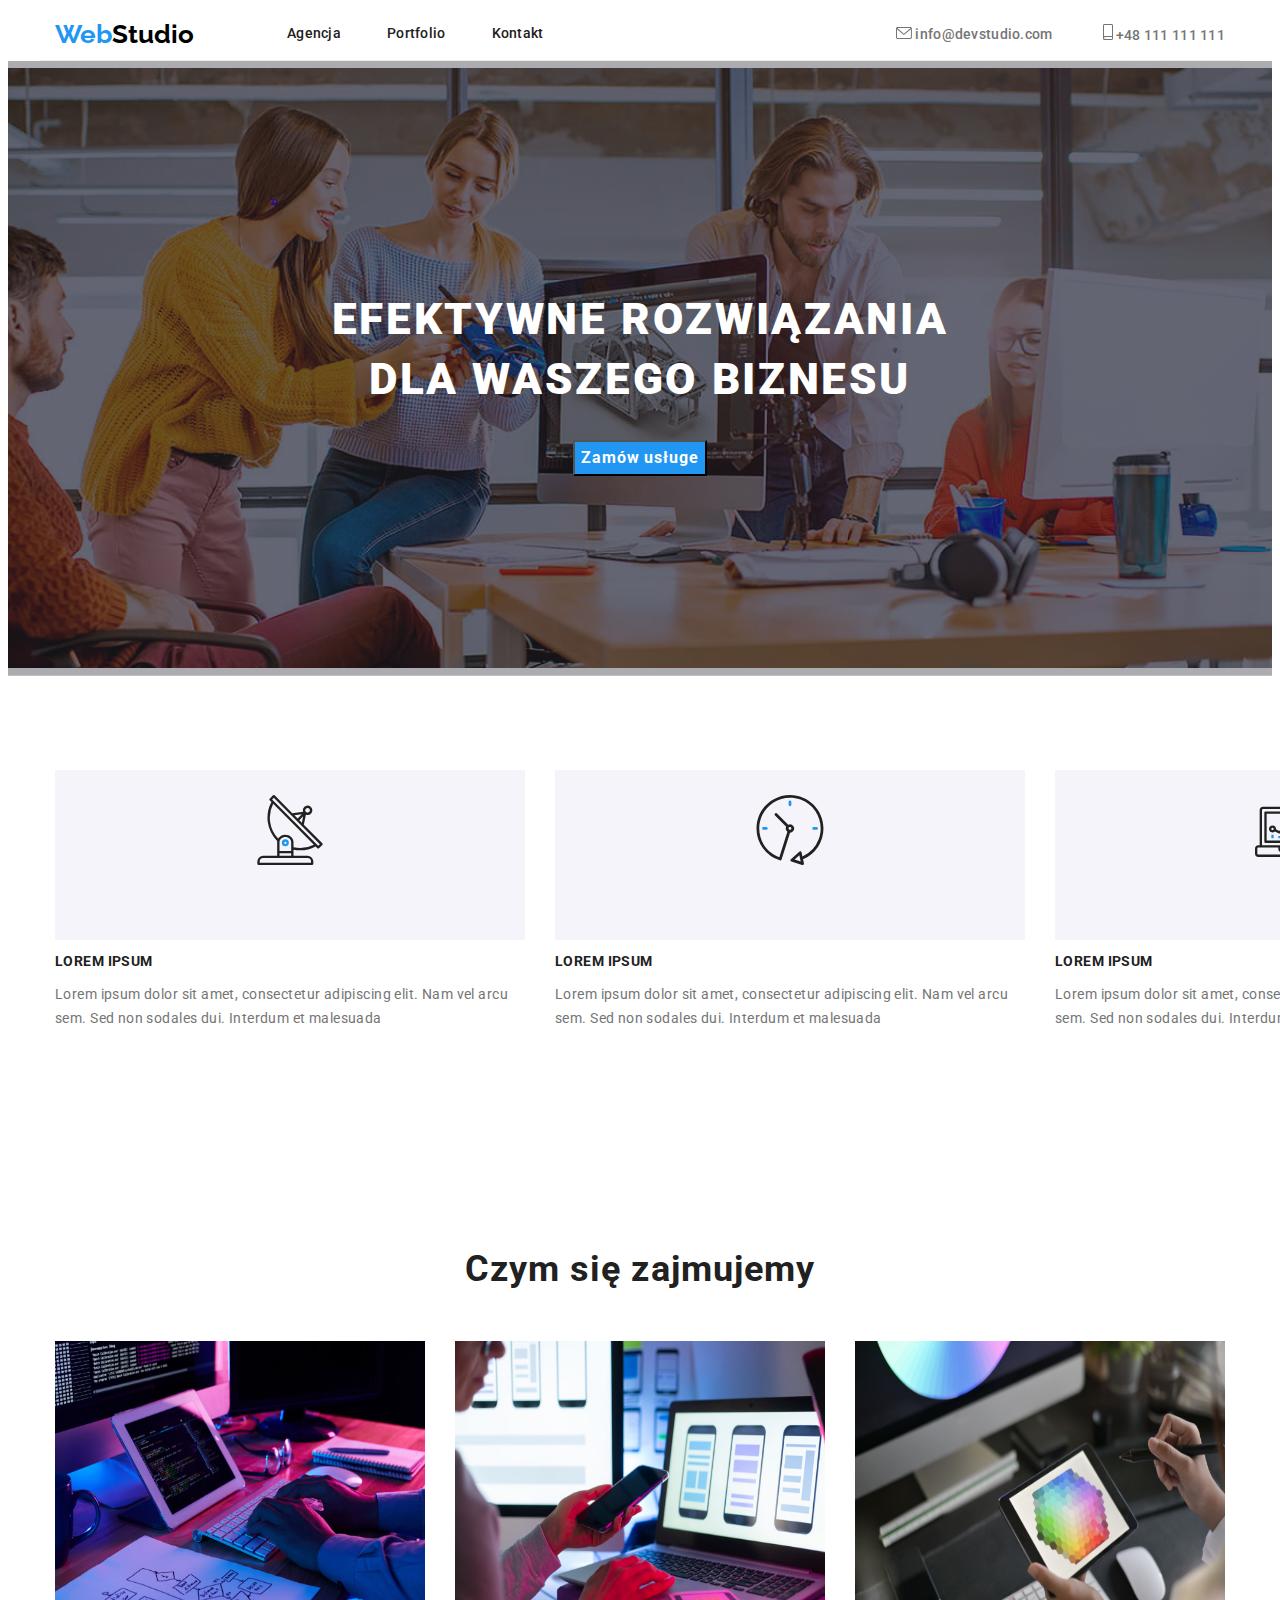
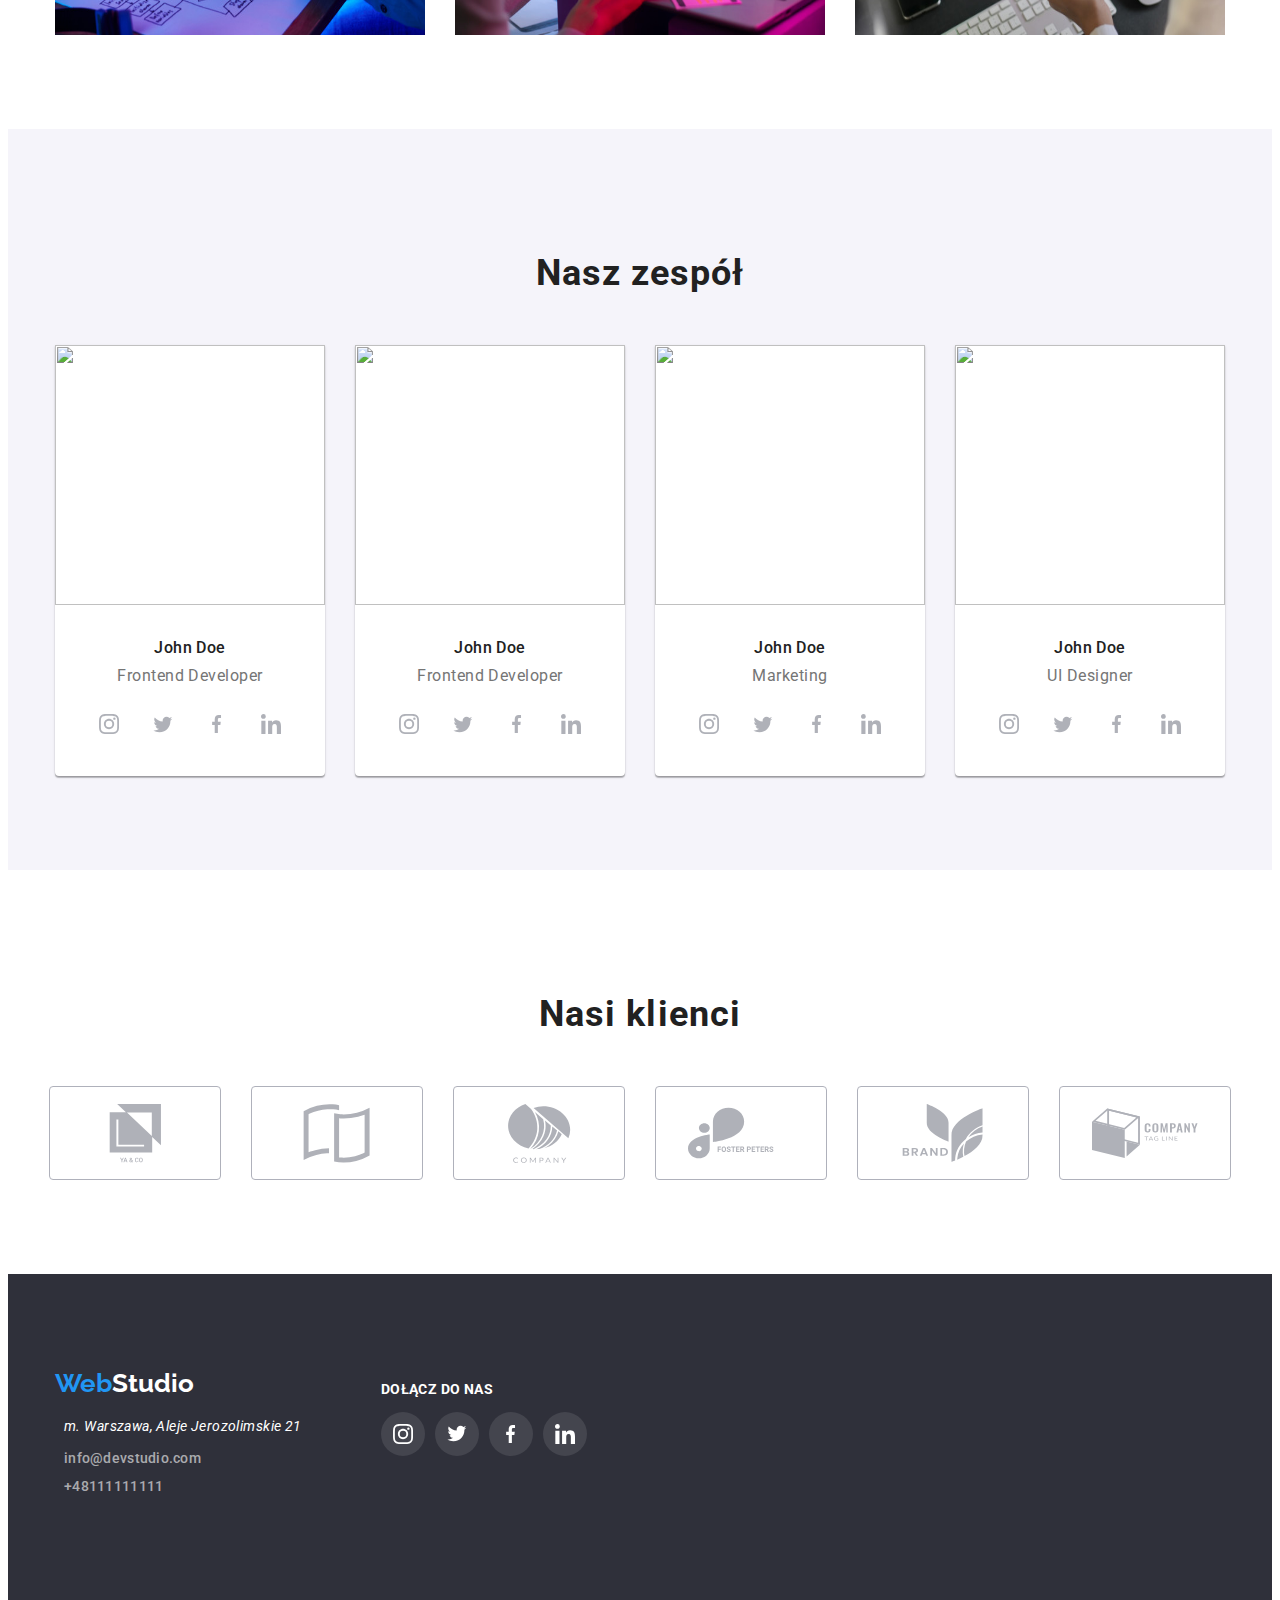
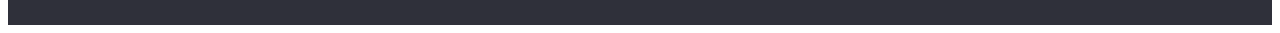
==== index.html @ ad1211a7 "1step" ====
<!DOCTYPE html>
<html lang="en">
<head>
    <meta charset="UTF-8">
    <meta http-equiv="X-UA-Compatible" content="IE=edge">
    <meta name="viewport" content="width=device-width, initial-scale=1.0">
    <title>Document</title>
    
    
    
    
    <link rel="preconnect" href="https://fonts.googleapis.com">
    <link rel="preconnect" href="https://fonts.gstatic.com" crossorigin>
    <link href="https://fonts.googleapis.com/css2?family=Raleway:wght@700&family=Roboto:wght@400;500;700;900&display=swap" rel="stylesheet">

    <link      rel="stylesheet"      href="https://cdn.jsdelivr.net/npm/modern-normalize/modern-normalize.css"  />
    
    
    <link rel="stylesheet" href="./css/styles.css">
</head>
<body>
    
    
    
    <header>
        
        <div class="container container-heder">
            <div class="logo-navy">
                <a class="logo" href="./index.html"><span class="logo1">Web</span>Studio</a>
                <nav>
                
                <ul class="navy style-list">
                    <li class="font-navy">Agencja</li>
                    <li  class="font-navy"><a class="font-navy" href="./portfolio.html">Portfolio</a></li>
                    <li class="font-navy">Kontakt</li>
                </ul>
            </nav>
                
                </div>
                    
            
            <ul class="header-address style-list">
                <li ><a class="contact" href="mailto:info@devstudio.com"> <svg class="contact-icon-mail"><use href="./images/icons.svg#icon-koperta1"></use></svg> info@devstudio.com</a></li>
                <li><a class="contact" href="tel:+48111111111"><svg class="contact-icon-phone"><use href="./images/icons.svg#icon-smartphone"></use></svg> +48 111 111 111</a></li>
            </ul>
        </div>
            <section class="h1-background-section">

<div class="h1-grey container">
    
    
            <h1 class="h1">EFEKTYWNE ROZWIĄZANIA DLA WASZEGO BIZNESU </h1>
            <button class="button1st" type="button">Zamów usługe</button>

        
        </div>
        </section >

        </header>


        <main>
            <section class="section">
                <div class="our-strengths container">
                      <ul class="style-list">
                     <li>
                        <div class="background-lorem-icon">
                        <svg class="icon-lorem" >
                            <use href="./images/icons.svg#icon-antenna">
                            
                            </use>
                        </svg>
                        </div>
                        <h3 class="tittle1">Lorem Ipsum</h3>
                        <span class="text1">Lorem ipsum dolor sit amet, consectetur adipiscing elit. Nam vel arcu sem. Sed non sodales dui. Interdum et malesuada</span>
                        

                        
                       

                     </li>
                     
                     <li >
                         <div  class="background-lorem-icon">
                         <svg class="icon-lorem">
                             <use href="./images/icons.svg#icon-clock">
                                 
                            </use>
                        </svg>
                         </div>
                        
                        
                        <h3 class="tittle1">Lorem Ipsum</h3>
                        <span class="text1">Lorem ipsum dolor sit amet, consectetur adipiscing elit. Nam vel arcu sem. Sed non sodales dui. Interdum et malesuada</span>
                     </li>
                      <li>
                        <div  class="background-lorem-icon">
                        <svg class="icon-lorem">
                            <use href="./images/icons.svg#icon-diagram">
                            
                            </use>
                            
                        </svg>
                        </div>
                          <h3 class="tittle1">Lorem Ipsum</h3>
                        <span class="text1">Lorem ipsum dolor sit amet, consectetur adipiscing elit. Nam vel arcu sem. Sed non sodales dui. Interdum et malesuada</span>
                     </li>
                      <li>
                        <div  class="background-lorem-icon">
                        <svg class="icon-lorem">
                            <use href="./images/icons.svg#icon-astronaut">
                            
                            </use>
                        </svg>
                    </div>
                        <h3 class="tittle1">Lorem Ipsum</h3>
                        <span class="text1">Lorem ipsum dolor sit amet, consectetur adipiscing elit. Nam vel arcu sem. Sed non sodales dui. Interdum et malesuada</span>
                        </li>
                    </ul>
            </div>
            </section>

            
            
            <section class="section container column-look">
                <h2 class="tittle2">Czym się zajmujemy</h2>
                
            <div class="what-we-do">
                <img src="./images/1photo.jpg" alt="" width="370" height="294">
                <img src="./images/2photo.jpg" alt="" width="370" height="294">
                <img src="./images/3photo.jpg" alt="" width="370" height="294">
            </div>
            </section>

<section class="crew-section">
            <div class=" section  container column-look">
                <div>
                <h2 class="tittle2">Nasz zespół</h2>
            </div>

            <div class="team-cards">
                <figure>
                    <img src="./images/1crew.jpg" alt="" width="270" height="260">
                    <figcaption>
                    <h5 class="crew-name">John Doe</h5>
                    <p class="crew-job-posiion">Frontend Developer</p>
                    <div class="crew-social-media">

                        <div class="background-socialmedia-icon">      
                        <svg width="20" height="20" class="socialmedia-icon">
                            <use href="./images/icons.svg#icon-instagram">
                    
                            </use>
                        </svg>
                    </div> 

                    <div class="background-socialmedia-icon">
                        <svg width="20" height="17" class="socialmedia-icon">
                            <use href="./images/icons.svg#icon-twitter">
                    
                            </use>
                        </svg>
                        </div>
                        


                    <div class="background-socialmedia-icon">
                        <svg width="10" height="20" class="socialmedia-icon">
                                <use href="./images/icons.svg#icon-facebook">
                    
                                </use>
                        </svg>
                    </div>

                    <div class="background-socialmedia-icon">
                        <svg width="20" height="20" class="socialmedia-icon">
                                <use href="./images/icons.svg#icon-linkedin">
                    
                                </use>
                        </svg>
                    </div>

                    </div>
                </figcaption>
            </figure>
        
                  
    




               
            
                <figure>
                    <img src="./images/2crew.jpg" alt="" width="270" height="260">
                    <figcaption>
                    <h5 class="crew-name">John Doe</h5>
                    <p class="crew-job-posiion">Frontend Developer</p>
                    <div class="crew-social-media">

                        <div class="background-socialmedia-icon">      
                        <svg width="20" height="20" class="socialmedia-icon">
                            <use href="./images/icons.svg#icon-instagram">
                    
                            </use>
                        </svg>
                    </div> 

                    <div class="background-socialmedia-icon">
                        <svg width="20" height="17" class="socialmedia-icon">
                            <use href="./images/icons.svg#icon-twitter">
                    
                            </use>
                        </svg>
                        </div>
                        


                    <div class="background-socialmedia-icon">
                        <svg width="10" height="20" class="socialmedia-icon">
                                <use href="./images/icons.svg#icon-facebook">
                    
                                </use>
                        </svg>
                    </div>

                    <div class="background-socialmedia-icon">
                        <svg width="20" height="20" class="socialmedia-icon">
                                <use href="./images/icons.svg#icon-linkedin">
                    
                                </use>
                        </svg>
                    </div>

                    </div>
                    
                </figcaption>
            </figure>

                  
            
            
                <figure>
                    <img src="./images/3crew.jpg" alt="" width="270" height="260">
                    <figcaption>
                    <h5 class="crew-name">John Doe</h5>
                    <p class="crew-job-posiion">Marketing</p>

                    <div class="crew-social-media">

                        <div class="background-socialmedia-icon">      
                        <svg width="20" height="20" class="socialmedia-icon">
                            <use href="./images/icons.svg#icon-instagram">
                    
                            </use>
                        </svg>
                    </div> 

                    <div class="background-socialmedia-icon">
                        <svg width="20" height="17" class="socialmedia-icon">
                            <use href="./images/icons.svg#icon-twitter">
                    
                            </use>
                        </svg>
                        </div>
                        


                    <div class="background-socialmedia-icon">
                        <svg width="10" height="20" class="socialmedia-icon">
                                <use href="./images/icons.svg#icon-facebook">
                    
                                </use>
                        </svg>
                    </div>

                    <div class="background-socialmedia-icon">
                        <svg width="20" height="20" class="socialmedia-icon">
                                <use href="./images/icons.svg#icon-linkedin">
                    
                                </use>
                        </svg>
                    </div>

                    </div>
                    </figcaption>
                </figure>
            
            
                
                <figure>
                    <img src="./images/4crew.jpg" alt="" width="270" height="260">
                    <figcaption>
                    <h5 class="crew-name">John Doe</h5>
                    <p class="crew-job-posiion">UI Designer</p>
                    <div class="crew-social-media">

                        <div class="background-socialmedia-icon">      
                        <svg width="20" height="20" class="socialmedia-icon">
                            <use href="./images/icons.svg#icon-instagram">
                    
                            </use>
                        </svg>
                    </div> 

                    <div class="background-socialmedia-icon">
                        <svg width="20" height="17" class="socialmedia-icon">
                            <use href="./images/icons.svg#icon-twitter">
                    
                            </use>
                        </svg>
                        </div>
                        


                    <div class="background-socialmedia-icon">
                        <svg width="10" height="20" class="socialmedia-icon">
                                <use href="./images/icons.svg#icon-facebook">
                    
                                </use>
                        </svg>
                    </div>

                    <div class="background-socialmedia-icon">
                        <svg width="20" height="20" class="socialmedia-icon">
                                <use href="./images/icons.svg#icon-linkedin">
                    
                                </use>
                        </svg>
                    </div>

                    </div>


                   
                </figcaption>
            </figure>
            

               
            </div>
                
                    
            </div>
        </section>



        <section class="section container column-look">
            <h2 class="tittle2">Nasi klienci</h2>
            <div class="our-client">



                <div class="business-border">
                <svg class="business-size">
                    <use href="./images/icons.svg#icon-firma1">

                    </use>
                </svg>
            </div>

<div class="business-border">
                <svg class="business-size">
                    <use href="./images/icons.svg#icon-firma2">

                    </use>
                </svg >
            </div>

            <div class="business-border">
                <svg class="business-size">
                    <use href="./images/icons.svg#icon-firma3">

                    </use>
                </svg>
                </div>



<div class="business-border">
                <svg --color2:red; class="business-size">
                    <use href="./images/icons.svg#icon-firma4">

                    </use>
                </svg>
</div>


<div class="business-border">
                <svg class="business-size">
                
                    <use href="./images/icons.svg#icon-firma5">

                    </use>
                </svg>
            </div>

<div class="business-border">
                <svg class="business-size">
                    <use href="./images/icons.svg#icon-firma6">

                    </use>
                </svg>
            </div>


            </div>



        </section>



        </main>
        <footer class="grey-section">
            <section class="container section ">
                <div class="footer-position">
                <div class="logo-footer">
                    <div>
                <a class="logo2" href="./index.html"><span class="logo1">Web</span>Studio</a>
            </div>


        <ul class="style-list">
            <li>
                <address class="adres-footer">m. Warszawa, Aleje Jerozolimskie 21</address>
            </li>

            <li ><a class="contact-footer" href="mailto:info@devstudio.com">info@devstudio.com</a></li>
            <li><a class="contact-footer" href="tel:+48111111111">+48111111111</a></li>
        </ul>
    </div>
        
        
        <div class="footer-socialmedia-wrraper">
            <h3 class="tittle1-footer">DOŁĄCZ DO NAS</h3>
            <div class="footer-social-media">
                
                <div class="footer-background-socialmedia-icon">      
                    <svg width="20" height="20" class="footer-socialmedia-icon">
                        <use href="./images/icons.svg#icon-instagram">
                            
                        </use>
                    </svg>
                </div> 
                
                <div class="footer-background-socialmedia-icon">
                    <svg width="20" height="17" class="footer-socialmedia-icon">
                    <use href="./images/icons.svg#icon-twitter">
            
                    </use>
                </svg>
            </div>
            
            
            
            <div class="footer-background-socialmedia-icon">
                <svg width="10" height="20" class="footer-socialmedia-icon">
                    <use href="./images/icons.svg#icon-facebook">
                        
                    </use>
                </svg>
            </div>
            
            <div class="footer-background-socialmedia-icon">
                <svg width="20" height="20" class="footer-socialmedia-icon">
                    <use href="./images/icons.svg#icon-linkedin">
                        
                    </use>
                </svg>
            </div>
            
        </div>
    </div>
</section>
    </footer>
    
</body>
</html>
---- css/styles.css ----
body {

    /* font-family: 'Raleway', sans-serif; */
font-family: 'Roboto', sans-serif;
color: #757575;

}
.logo{
text-decoration: none;  
font-family: 'Raleway', sans-serif;  
color: #000000;  
font-weight: 700;
font-size: 26px;
line-height: 1.19;
    
}
.logo1{
font-family: 'Raleway', sans-serif;
color: #2196F3    ; 
font-weight: 700;
font-size: 26px;
line-height: 1.19;

}
.logo2{
 text-decoration: none;
 font-family: 'Raleway', sans-serif;
 color:  #ffffff  ;
font-weight: 700;
font-size: 26px;
line-height: 1.19;
}

.font-navy{

    text-decoration: none;
   

    color:#212121;
    
    font-weight: 500;
    font-size: 14px;
    line-height: 1.14;
    letter-spacing: 0.02em;
}
.font-navy:hover{
    
    text-decoration: none;
    
    color:#2196F3;
    
    font-weight: 500;
    font-size: 14px;
    line-height: 1.14;
    letter-spacing: 0.02em;
}
.contact{
text-decoration: none; 
color: #757575;
font-weight: 500;
font-size: 14px;
line-height: 1.14;
letter-spacing: 0.02em;
}
.contact-footer{
    text-decoration: none; 
color: rgba(255, 255, 255, 0.6);;
font-weight: 500;
font-size: 14px;
line-height: 1.14;
letter-spacing: 0.02em;

}






.contact:hover{
    text-decoration: none;
    
    
    color: #2196F3;
    
    font-weight: 500;
    font-size: 14px;
    line-height: 1.14;
    letter-spacing: 0.02em;
    --color4:#2196F3;

}
.contact:focus{
    text-decoration: none;
    
    color: #2196F3;
    
    font-weight: 500;
    font-size: 14px;
    line-height: 1.14;
    letter-spacing: 0.02em;

}
.h1{



font-weight: 900;
font-size: 44px;
line-height: 1.36;
text-align: center;
letter-spacing: 0.06em;
text-transform: uppercase;

color: #FFFFFF;

}
.button1st{
font-family:inherit;
font-weight: 700;
font-size: 16px;
line-height: 1.87;
display: flex;
align-items: center;
text-align: center;
letter-spacing: 0.06em;
background-color: #2196F3;
    color :#FFFFFF;
    cursor: pointer;
   
    
}
.adres{

    font-size: 14px;
    line-height: 1.71; 
    letter-spacing: 0.03em;
}

.adres-footer{
    font-size: 14px;
    line-height: 1.71; 
    letter-spacing: 0.03em;
    color: #FFFFFF;
}
.tittle1{

color: #212121;
font-weight: 700;
font-size: 14px;
line-height: 1.14;
letter-spacing: 0.03em;
text-transform: uppercase;
}
.tittle1-footer{
    color: #FFFFFF;
font-weight: 700;
font-size: 14px;
line-height: 1.14;
letter-spacing: 0.03em;
text-transform: uppercase;

}
.text1{



    
    font-size: 14px;
    line-height: 1.71;
    letter-spacing: 0.03em;
color: #757575;

    

}
.tittle2{

font-weight: 700;
font-size: 36px;
line-height: 1.16;
text-align: center;
letter-spacing: 0.03em;
margin-bottom: 50px;

color: #212121;

}
.crew-name{

font-weight: 500;
font-size: 16px;
line-height: 1.18;
text-align: center;
letter-spacing: 0.03em;
color: #212121;
margin-top: 30px;
margin-bottom: 10px;
}
.crew-job-posiion{


font-size: 16px;
line-height: 1.18;
text-align: center;
letter-spacing: 0.03em;
margin-top: 10px;
margin-bottom: 16px;

color: #757575;
}
.button-filtr-portfolio{
    font-family: inherit;

font-weight: 500;
font-size: 16px;
line-height: 1.62;
text-align: center;
letter-spacing: 0.03em;
color: #212121;
cursor: pointer;
border-radius: 4px;
background: #F5F4FA;

border-radius: 4px;
border: none;



}
.button-filtr-portfolio:hover{

   
    font-family:inherit;
    font-weight: 500;
    font-size: 16px;
    line-height: 1.62;
    text-align: center;
    letter-spacing: 0.03em;
    color: #FFFFFF;
    background-color:#2196F3 ; 
    box-shadow: 0px 3px 1px rgba(0, 0, 0, 0.1), 0px 1px 2px rgba(0, 0, 0, 0.08), 0px 2px 2px rgba(0, 0, 0, 0.12);
border-radius: 4px; 
border: #2196F3;         
}
.button-filtr-portfolio:focus{
    font-family:inherit;
    font-weight: 500;
    font-size: 16px;
    line-height: 1.62;
    text-align: center;
    letter-spacing: 0.03em;
    color: #FFFFFF;
    background-color:#2196F3 ; 
    box-shadow: 0px 3px 1px rgba(0, 0, 0, 0.1), 0px 1px 2px rgba(0, 0, 0, 0.08), 0px 2px 2px rgba(0, 0, 0, 0.12);
border-radius: 4px;   
border: #2196F3;       
}
.style-list{
    list-style-type: none;
    padding: 0px;

}
.portfolio-example{

font-weight: 700;
font-size: 18px;
line-height: 2;
letter-spacing: 0.06em;
color: #212121;
}
.portfolio-category{

font-size: 16px;
line-height: 1.87;
letter-spacing: 0.03em;

color: #757575;
    



}

.container{

        box-sizing: border-box;
        display: flex;
        max-width: 1200px;
        width: 100%;
        align-items: center;
        margin: 0 auto;
        padding: 0 15px;
      }
      .section{
        padding-top: 94px;
        padding-bottom: 94px;
      }
      .grey-section{
        background-color: #2F303A;
      }
      .container-heder{
        display: flex;
        justify-content: space-between;
        margin-left: auto;
        border-bottom: 1px solid #ECECEC;
      }
      .logo-navy{
        display: flex;
        align-items: center;
        justify-content: space-between;
        

        
        
      }
      .navy{
        display: flex;
        justify-content:center;
        
        gap: 46px;
        margin-left: 93px;
        
     
        
        
        
    
      }.header-address{display: flex;
        justify-content: space-between;
        gap: 50px;
       
        
      }

      .h1-background-section{
        background: linear-gradient(to top,rgba(47, 48, 58, 0.4), rgba(47, 48, 58, 0.4)),
        url("../images/tło-h1.jpg");
        background-repeat: no-repeat;
        background-position: center;
        
        







      }











      .h1-grey{
        display: flex;
        flex-direction: column;
    
        text-align: center;
        padding-left:252px;
        padding-right: 252px;
        padding-top: 200px;
        padding-bottom: 200px;
    }
    .our-strengths ul{
        display: flex;
        justify-content: flex-start;
        gap: 30px;
        margin-left: auto;
        padding: 0px;
        margin: 0px; 
    }
    .text-middle{
    display:flex;
    justify-content: center;
    align-items: center;

    }
    .what-we-do{ display: flex;
    
        justify-content: flex-start;
        gap: 30px;
        margin-left: auto;
        padding: 0px;
        margin: 0px;
        
        
       

    }
    .column-look{
    flex-direction: column;
    justify-content: flex-start;
    
    }
       .team-cards{
        display: flex;
        gap: 30px;
       }
        figure{
        margin: 0;
        background: #FFFFFF;


box-shadow: 0px 1px 3px rgba(0, 0, 0, 0.12), 0px 1px 1px rgba(0, 0, 0, 0.14), 0px 2px 1px rgba(0, 0, 0, 0.2);
border-radius: 0px 0px 4px 4px;

       }
       .crew-section{
        background-color: #F5F4FA;
       }
      
       .footer-position{
        display: flex;
        flex-direction: row;
        gap: 70px;
       }
       .footer-position li{
        margin: 9px;
   
    
       
       }

    
       .logo-footer{
        margin-bottom: 20px;

       }
       .portfolio-filtr ul{
        display: flex;
        justify-content: center;
        gap: 8px;
        align-items: flex-end;
        margin-bottom: 56px;
       }
       .portfolio-photo-list{
        display: flex;
        flex-wrap: wrap;
        gap:27px;
       }
       .portfolio-photo-list figure{
        border: 1px solid #eeeeee;
       }
       .portfolio-item:hover {
        cursor:pointer;
        box-shadow: 0px 1px 1px rgba(0, 0, 0, 0.12), 0px 4px 4px rgba(0, 0, 0, 0.06), 1px 4px 6px rgba(0, 0, 0, 0.16);
        
       }

       .portfolio-photo-list figcaption{
        padding-left: 24px;
        margin-top: 20px;
        margin-bottom: 20px;
         
       }
       .portfolio-photo-list img{
        margin-bottom: 10px;
       }
       h5{
        margin: 0;
        padding: 0;
       }
       .icon-lorem{
        display: block;
        margin-left: auto;
        margin-right:auto ;
        width: 70px;
        height: 70px;
       }
     
       .contact-icon-mail{
        width: 16px;
        height: 12px;
       }
    
    
    
     .contact-icon-phone{
    
            width: 10px;
            height: 16px;
    
        }

.background-lorem-icon{
    padding:25px 100px;
    background-color: #F5F4FA;
    
    width: 270px;
    height: 120px;
}
.business-size{
    
    width: 106px; ;
    height: 60px;
    
}
.business-border{
    display: flex;
    justify-content: center;
    align-items: center;
    width: 170px;
    height: 92px;
    border: 1px solid #afb1bb;
    border-radius: 4px;
}
.business-border:hover{
    display: flex;
    justify-content: center;
    align-items: center;
    width: 170px;
    height: 92px;
    border: 1px solid #2196F3;
    border-radius: 4px;
    --color3:#2196F3;
    --color2:#2196F3;
    cursor: pointer;

}
.our-client{
    display: flex;
    gap: 30px;
}
.background-socialmedia-icon{
    width: 44px;
    height: 44px;
    background-color:#ffffff; border-radius: 50%;
    display: flex;
    justify-content:center;
    align-items:center ;
    gap: 10px;
    cursor: pointer;
}
.background-socialmedia-icon:hover{
    background-color:#2196F3; border-radius: 50%;
    --color2:white;
    --color3:white;
    --color4:white;

}

    



.crew-social-media{
    display: flex;
    justify-content:center;
    align-items:center ;
    gap: 10px;
    margin-bottom: 30px;
    
}
.footer-socialmedia-wrraper{
    display: flex;
    flex-direction:column;
    justify-content: flex-start;
}



.footer-background-socialmedia-icon{
    width: 44px;
    height: 44px;
    background-color:rgba(255, 255, 255, 0.1);; border-radius: 50%;
    display: flex;
    justify-content:center;
    align-items:center;
    gap: 10px;
}
.footer-background-socialmedia-icon:hover{
background-color:
#2196F3; border-radius: 50%;
cursor: pointer;

}
.footer-socialmedia-icon{
    
    --color3:#FFFFFF;
}
.footer-social-media{
    display: flex;
    justify-content:start;
    align-items:center ;
    gap: 10px;
    margin-bottom: 30px;}
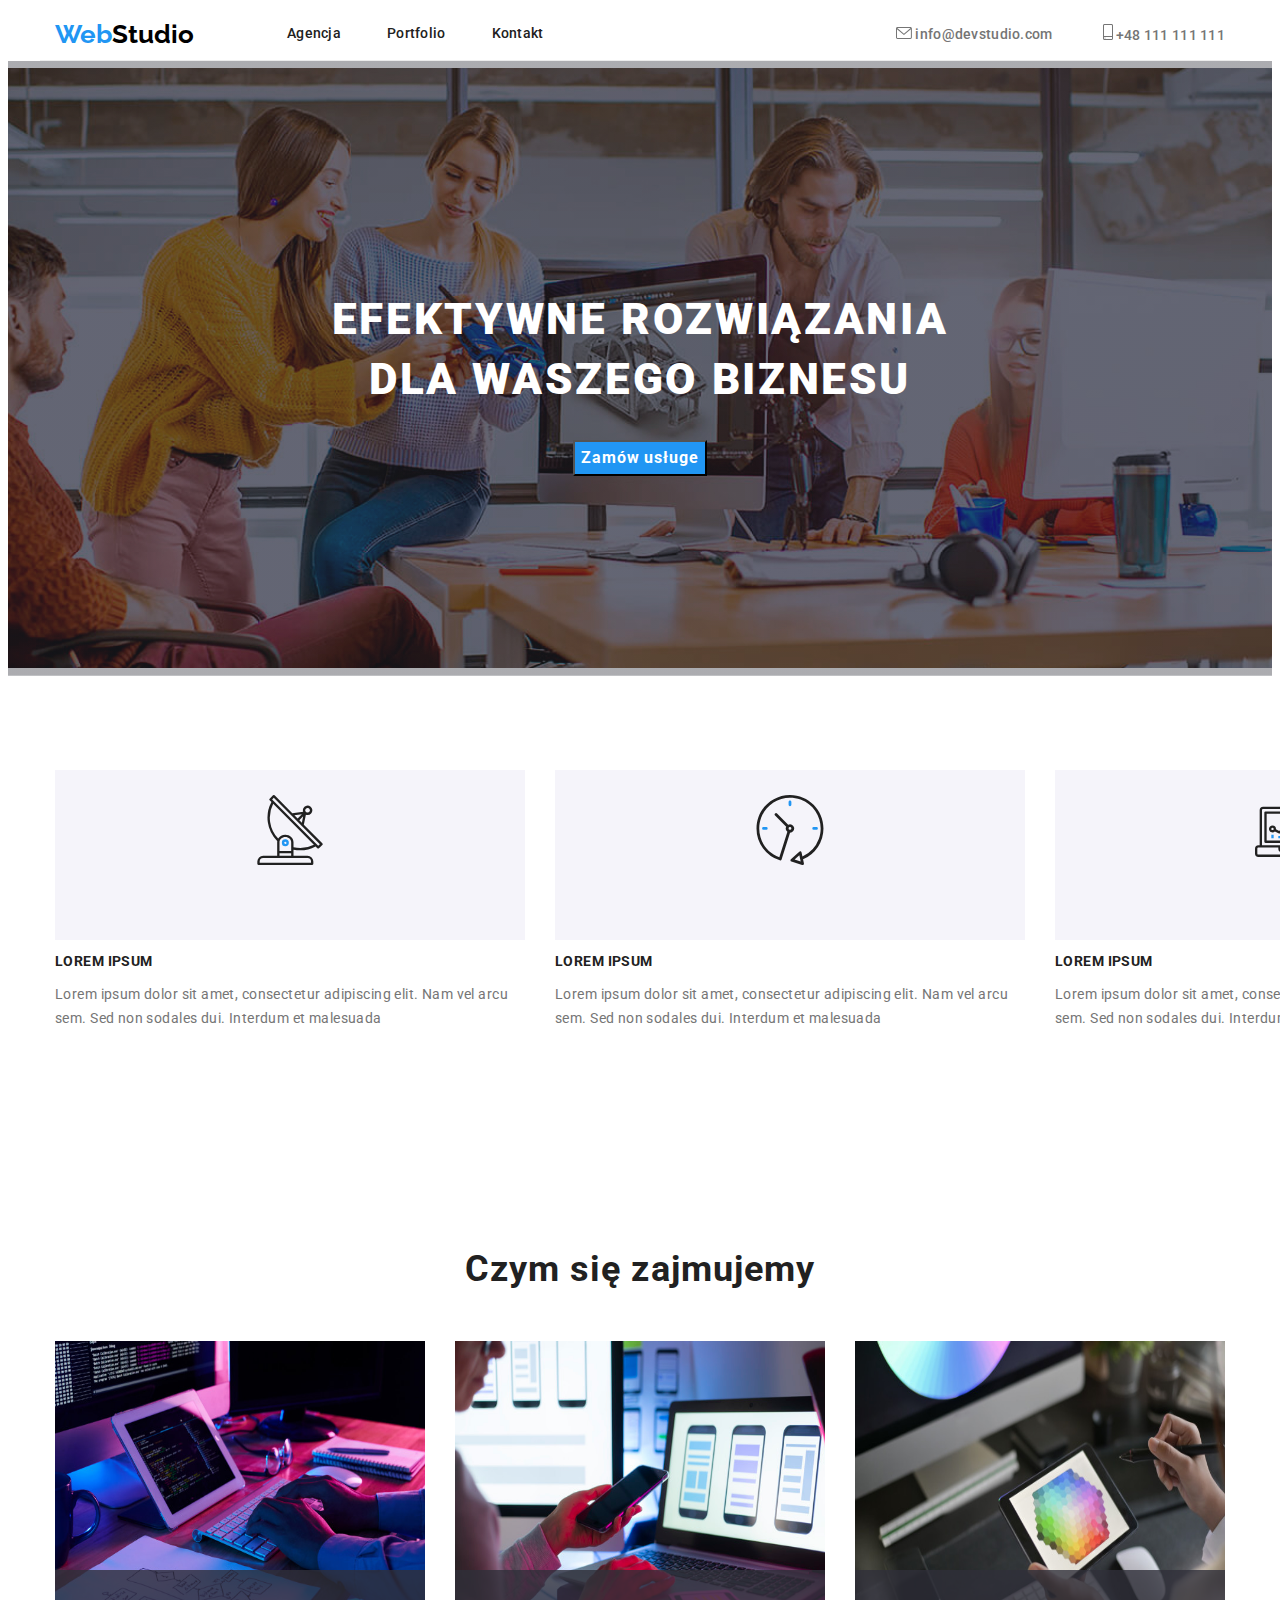
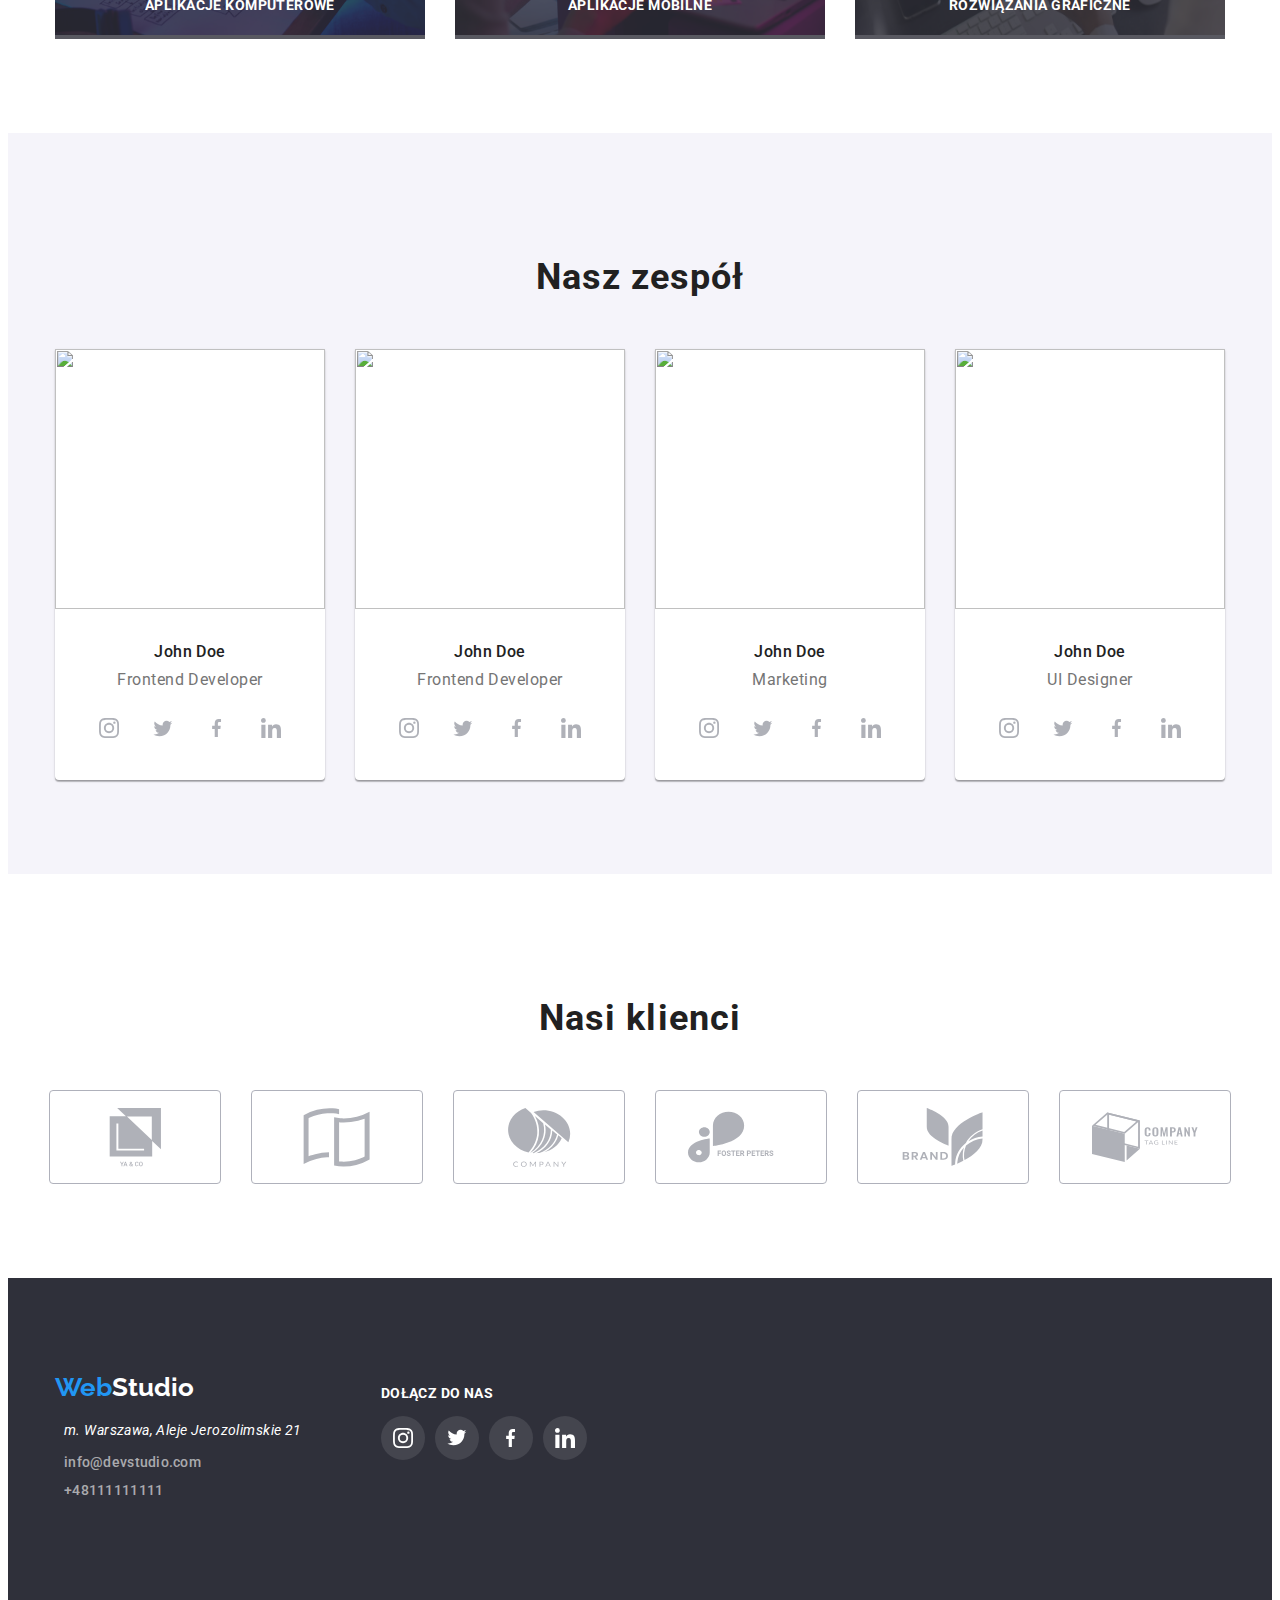
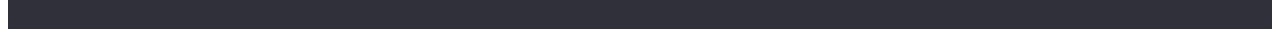
==== commit f019d75d: "zostały transition dla obrazów svg" ====
--- a/index.html
+++ b/index.html
@@ -126,9 +126,27 @@
                 <h2 class="tittle2">Czym się zajmujemy</h2>
                 
             <div class="what-we-do">
+
+<div class="what-we-do-img">
                 <img src="./images/1photo.jpg" alt="" width="370" height="294">
+                <p>APLIKACJE KOMPUTEROWE</p>
+            </div>
+
+
+
+
+            <div class="what-we-do-img">
                 <img src="./images/2photo.jpg" alt="" width="370" height="294">
+                <p>APLIKACJE MOBILNE</p>
+            </div>
+
+
+
+
+              <div class="what-we-do-img">
                 <img src="./images/3photo.jpg" alt="" width="370" height="294">
+                <p>ROZWIĄZANIA GRAFICZNE</p>
+            </div>
             </div>
             </section>
 
--- a/css/styles.css
+++ b/css/styles.css
@@ -43,10 +43,17 @@
     font-size: 14px;
     line-height: 1.14;
     letter-spacing: 0.02em;
+    text-decoration: none;
+    transition-property: color;
+    transition-duration: 250ms;
+    transition-timing-function: cubic-bezier(0.4, 0, 0.2, 1);
 }
 .font-navy:hover{
     
     text-decoration: none;
+    transition-property: color;
+    transition-duration: 250ms;
+    transition-timing-function: cubic-bezier(0.4, 0, 0.2, 1);
     
     color:#2196F3;
     
@@ -89,6 +96,10 @@
     line-height: 1.14;
     letter-spacing: 0.02em;
     --color4:#2196F3;
+    text-decoration: none;
+    transition-property: color;
+    transition-duration: 250ms;
+    transition-timing-function: cubic-bezier(0.4, 0, 0.2, 1);
 
 }
 .contact:focus{
@@ -100,6 +111,10 @@
     font-size: 14px;
     line-height: 1.14;
     letter-spacing: 0.02em;
+    text-decoration: none;
+    transition-property: color;
+    transition-duration: 250ms;
+    transition-timing-function: cubic-bezier(0.4, 0, 0.2, 1);
 
 }
 .h1{
@@ -222,6 +237,9 @@
 cursor: pointer;
 border-radius: 4px;
 background: #F5F4FA;
+transition: background-color 250ms;color: 250ms;border-bottom: 250ms;box-shadow: 250ms;
+transition-timing-function: cubic-bezier(0.4, 0, 0.2, 1); 
+
 
 border-radius: 4px;
 border: none;
@@ -241,8 +259,13 @@
     color: #FFFFFF;
     background-color:#2196F3 ; 
     box-shadow: 0px 3px 1px rgba(0, 0, 0, 0.1), 0px 1px 2px rgba(0, 0, 0, 0.08), 0px 2px 2px rgba(0, 0, 0, 0.12);
+    
 border-radius: 4px; 
-border: #2196F3;         
+border: #2196F3;  
+text-decoration: none;
+transition: background-color 250ms;color: 250ms;border-bottom: 250ms;
+box-shadow: 250ms;
+transition-timing-function: cubic-bezier(0.4, 0, 0.2, 1); 
 }
 .button-filtr-portfolio:focus{
     font-family:inherit;
@@ -255,7 +278,11 @@
     background-color:#2196F3 ; 
     box-shadow: 0px 3px 1px rgba(0, 0, 0, 0.1), 0px 1px 2px rgba(0, 0, 0, 0.08), 0px 2px 2px rgba(0, 0, 0, 0.12);
 border-radius: 4px;   
-border: #2196F3;       
+border: #2196F3;
+text-decoration: none;
+transition: background-color 250ms;color: 250ms;border-bottom: 250ms;
+box-shadow: 250ms;
+transition-timing-function: cubic-bezier(0.4, 0, 0.2, 1);        
 }
 .style-list{
     list-style-type: none;
@@ -453,6 +480,8 @@
        .portfolio-item:hover {
         cursor:pointer;
         box-shadow: 0px 1px 1px rgba(0, 0, 0, 0.12), 0px 4px 4px rgba(0, 0, 0, 0.06), 1px 4px 6px rgba(0, 0, 0, 0.16);
+        transition: box-shadow 250ms;
+        transition-timing-function: cubic-bezier(0.4, 0, 0.2, 1); 
         
        }
 
@@ -512,6 +541,8 @@
     height: 92px;
     border: 1px solid #afb1bb;
     border-radius: 4px;
+    transition:border-color 250ms;
+    transition-timing-function:cubic-bezier(0.4, 0, 0.2, 1);
 }
 .business-border:hover{
     display: flex;
@@ -524,6 +555,9 @@
     --color3:#2196F3;
     --color2:#2196F3;
     cursor: pointer;
+    transition:border-color 2250ms;
+    transition-timing-function:cubic-bezier(0.4, 0, 0.2, 1);
+    
 
 }
 .our-client{
@@ -545,6 +579,8 @@
     --color2:white;
     --color3:white;
     --color4:white;
+    transition: background-color 2250ms;
+    transition-timing-function:cubic-bezier(0.4, 0, 0.2, 1);
 
 }
 
@@ -576,11 +612,16 @@
     justify-content:center;
     align-items:center;
     gap: 10px;
+    transition: background-color 250ms;
+transition-timing-function:cubic-bezier(0.4, 0, 0.2, 1);
+    
 }
 .footer-background-socialmedia-icon:hover{
 background-color:
 #2196F3; border-radius: 50%;
 cursor: pointer;
+transition: background-color 250ms;
+transition-timing-function:cubic-bezier(0.4, 0, 0.2, 1);
 
 }
 .footer-socialmedia-icon{
@@ -594,6 +635,31 @@
     gap: 10px;
     margin-bottom: 30px;}
 
+    .what-we-do-img{
+        position: relative;
+    }
+    .what-we-do-img>p{
+        display: flex;
+        justify-content: center;
+        align-items: center;
+width: 100%;
+height: 23%;
+background: rgba(47, 48, 58, 0.8);
+bottom: 0;
+margin: 0;
+font-style: normal;
+font-weight: 700;
+font-size: 14px;
+line-height: 1,14;
+text-align: center;
+letter-spacing: 0.03em;
+text-transform: uppercase;
+color: #FFFFFF;
+position: absolute;
+  }
+
+    
+
     
     
 
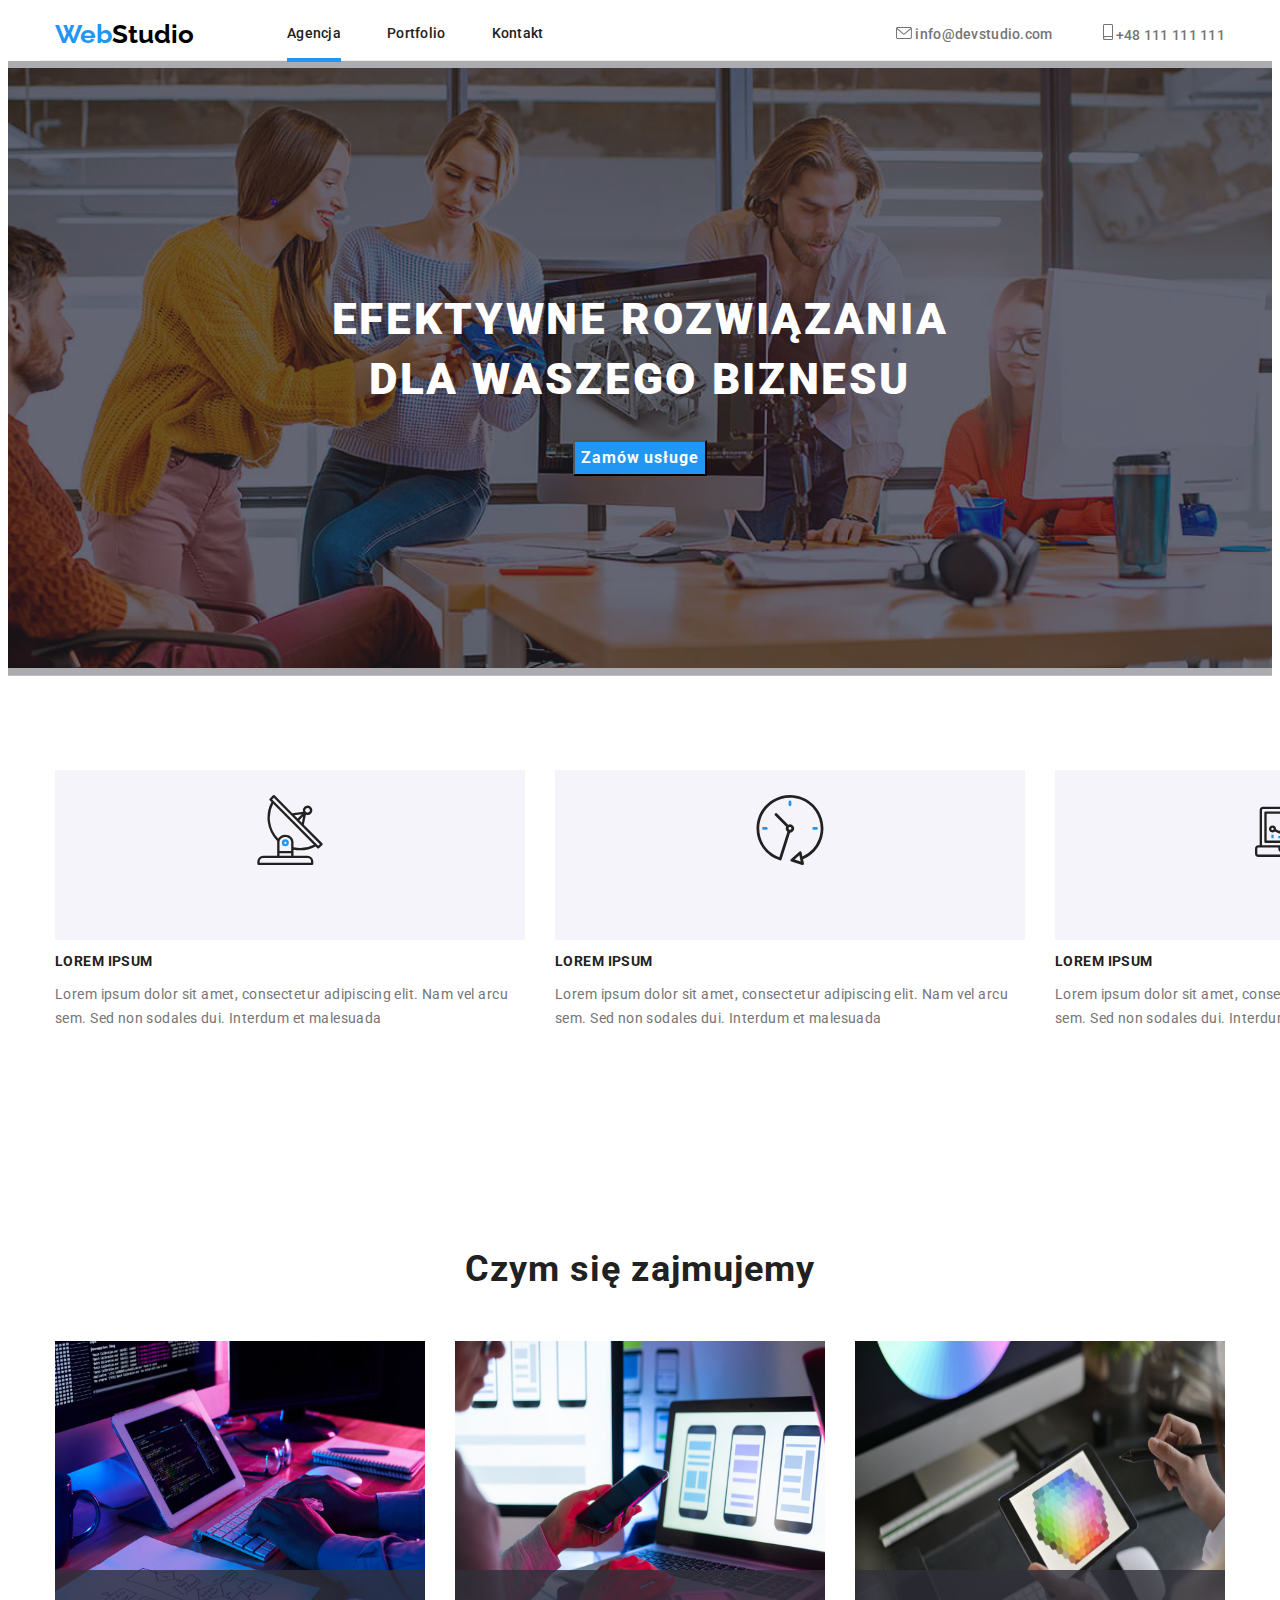
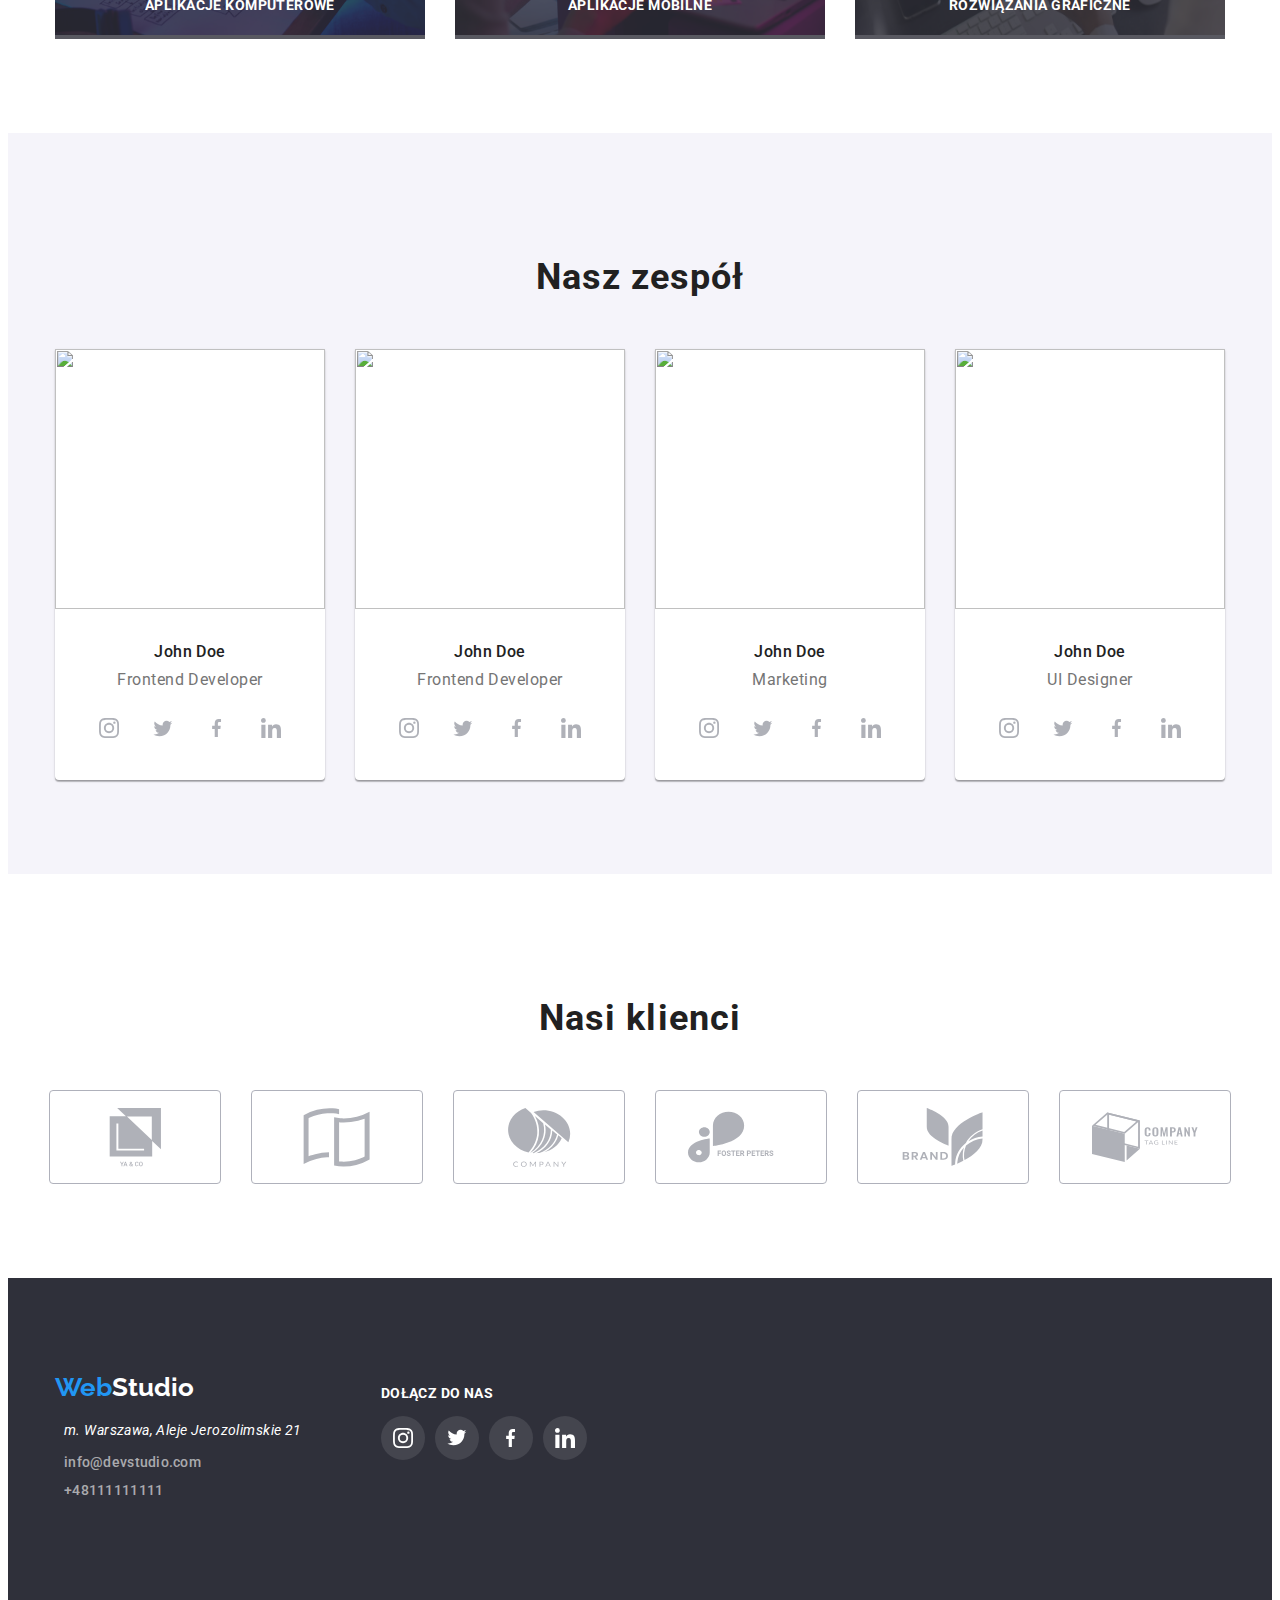
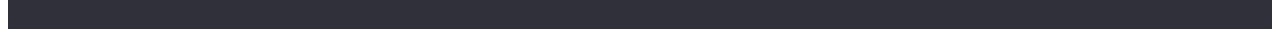
==== commit 2ca0a70d: "add nav border and var on color" ====
--- a/index.html
+++ b/index.html
@@ -30,7 +30,7 @@
                 <nav>
                 
                 <ul class="navy style-list">
-                    <li class="font-navy">Agencja</li>
+                    <li class="font-navy nav-active">Agencja</li>
                     <li  class="font-navy"><a class="font-navy" href="./portfolio.html">Portfolio</a></li>
                     <li class="font-navy">Kontakt</li>
                 </ul>
--- a/css/styles.css
+++ b/css/styles.css
@@ -1,9 +1,15 @@
+ :root {--blue-color:#2196F3;
+    --grey-color:#757575;
+    --white-color:#ffffff;
+    --black-color:#212121;
+
+ }
 
 body {
 
     /* font-family: 'Raleway', sans-serif; */
 font-family: 'Roboto', sans-serif;
-color: #757575;
+color: var(--grey-color);
 
 }
 .logo{
@@ -17,7 +23,7 @@
 }
 .logo1{
 font-family: 'Raleway', sans-serif;
-color: #2196F3    ; 
+color: var(--blue-color)    ; 
 font-weight: 700;
 font-size: 26px;
 line-height: 1.19;
@@ -26,18 +32,21 @@
 .logo2{
  text-decoration: none;
  font-family: 'Raleway', sans-serif;
- color:  #ffffff  ;
+ color: var(--white-color) ;
 font-weight: 700;
 font-size: 26px;
 line-height: 1.19;
 }
 
+    
+
+
 .font-navy{
 
     text-decoration: none;
    
 
-    color:#212121;
+    color:var(--black-color);
     
     font-weight: 500;
     font-size: 14px;
@@ -47,7 +56,26 @@
     transition-property: color;
     transition-duration: 250ms;
     transition-timing-function: cubic-bezier(0.4, 0, 0.2, 1);
-}
+
+}
+
+
+
+
+
+
+    
+
+
+
+    
+   
+ 
+
+
+
+
+
 .font-navy:hover{
     
     text-decoration: none;
@@ -55,7 +83,7 @@
     transition-duration: 250ms;
     transition-timing-function: cubic-bezier(0.4, 0, 0.2, 1);
     
-    color:#2196F3;
+    color:var(--blue-color);
     
     font-weight: 500;
     font-size: 14px;
@@ -64,7 +92,7 @@
 }
 .contact{
 text-decoration: none; 
-color: #757575;
+color:var(--grey-color);
 font-weight: 500;
 font-size: 14px;
 line-height: 1.14;
@@ -89,13 +117,13 @@
     text-decoration: none;
     
     
-    color: #2196F3;
+    color:var(--blue-color);
     
     font-weight: 500;
     font-size: 14px;
     line-height: 1.14;
     letter-spacing: 0.02em;
-    --color4:#2196F3;
+    --color4:var(--blue-color);
     text-decoration: none;
     transition-property: color;
     transition-duration: 250ms;
@@ -105,7 +133,7 @@
 .contact:focus{
     text-decoration: none;
     
-    color: #2196F3;
+    color:var(--blue-color);
     
     font-weight: 500;
     font-size: 14px;
@@ -140,7 +168,7 @@
 align-items: center;
 text-align: center;
 letter-spacing: 0.06em;
-background-color: #2196F3;
+background-color: var(--blue-color);
     color :#FFFFFF;
     cursor: pointer;
    
@@ -161,7 +189,7 @@
 }
 .tittle1{
 
-color: #212121;
+color:var(--black-color);
 font-weight: 700;
 font-size: 14px;
 line-height: 1.14;
@@ -185,7 +213,7 @@
     font-size: 14px;
     line-height: 1.71;
     letter-spacing: 0.03em;
-color: #757575;
+color:var(--grey-color);
 
     
 
@@ -199,7 +227,7 @@
 letter-spacing: 0.03em;
 margin-bottom: 50px;
 
-color: #212121;
+color: var(--black-color);
 
 }
 .crew-name{
@@ -209,7 +237,7 @@
 line-height: 1.18;
 text-align: center;
 letter-spacing: 0.03em;
-color: #212121;
+color: var(--black-color);
 margin-top: 30px;
 margin-bottom: 10px;
 }
@@ -223,7 +251,7 @@
 margin-top: 10px;
 margin-bottom: 16px;
 
-color: #757575;
+color:var(--grey-color);
 }
 .button-filtr-portfolio{
     font-family: inherit;
@@ -233,7 +261,7 @@
 line-height: 1.62;
 text-align: center;
 letter-spacing: 0.03em;
-color: #212121;
+color: var(--black-color);
 cursor: pointer;
 border-radius: 4px;
 background: #F5F4FA;
@@ -256,15 +284,16 @@
     line-height: 1.62;
     text-align: center;
     letter-spacing: 0.03em;
-    color: #FFFFFF;
-    background-color:#2196F3 ; 
+    color:var(--white-color);
+    background-color: var(--blue-color); 
     box-shadow: 0px 3px 1px rgba(0, 0, 0, 0.1), 0px 1px 2px rgba(0, 0, 0, 0.08), 0px 2px 2px rgba(0, 0, 0, 0.12);
     
 border-radius: 4px; 
-border: #2196F3;  
+border:var(--blue-color);  
 text-decoration: none;
-transition: background-color 250ms;color: 250ms;border-bottom: 250ms;
-box-shadow: 250ms;
+transition-duration: 250ms;
+transition-property:background-color,color,border-bottom,box-shadow ;
+
 transition-timing-function: cubic-bezier(0.4, 0, 0.2, 1); 
 }
 .button-filtr-portfolio:focus{
@@ -274,15 +303,16 @@
     line-height: 1.62;
     text-align: center;
     letter-spacing: 0.03em;
-    color: #FFFFFF;
-    background-color:#2196F3 ; 
+    color:var(--white-color);
+    background-color:var(--blue-color) ; 
     box-shadow: 0px 3px 1px rgba(0, 0, 0, 0.1), 0px 1px 2px rgba(0, 0, 0, 0.08), 0px 2px 2px rgba(0, 0, 0, 0.12);
 border-radius: 4px;   
-border: #2196F3;
+border:var(--blue-color);
 text-decoration: none;
-transition: background-color 250ms;color: 250ms;border-bottom: 250ms;
-box-shadow: 250ms;
-transition-timing-function: cubic-bezier(0.4, 0, 0.2, 1);        
+transition-duration: 250ms;
+transition-property:background-color,color,border-bottom,box-shadow ;
+
+transition-timing-function: cubic-bezier(0.4, 0, 0.2, 1);         
 }
 .style-list{
     list-style-type: none;
@@ -295,7 +325,7 @@
 font-size: 18px;
 line-height: 2;
 letter-spacing: 0.06em;
-color: #212121;
+color: var(--black-color);
 }
 .portfolio-category{
 
@@ -303,7 +333,7 @@
 line-height: 1.87;
 letter-spacing: 0.03em;
 
-color: #757575;
+color:var(--grey-color);
     
 
 
@@ -434,7 +464,7 @@
        }
         figure{
         margin: 0;
-        background: #FFFFFF;
+        background: var(--white-color);
 
 
 box-shadow: 0px 1px 3px rgba(0, 0, 0, 0.12), 0px 1px 1px rgba(0, 0, 0, 0.14), 0px 2px 1px rgba(0, 0, 0, 0.2);
@@ -545,20 +575,16 @@
     transition-timing-function:cubic-bezier(0.4, 0, 0.2, 1);
 }
 .business-border:hover{
-    display: flex;
-    justify-content: center;
-    align-items: center;
+  
     width: 170px;
     height: 92px;
-    border: 1px solid #2196F3;
+    border: 1px solid var(--blue-color);
     border-radius: 4px;
-    --color3:#2196F3;
-    --color2:#2196F3;
+    --color3:var(--blue-color);
+    --color2:var(--blue-color);
     cursor: pointer;
-    transition:border-color 2250ms;
+    transition:border-color 250ms;
     transition-timing-function:cubic-bezier(0.4, 0, 0.2, 1);
-    
-
 }
 .our-client{
     display: flex;
@@ -567,7 +593,7 @@
 .background-socialmedia-icon{
     width: 44px;
     height: 44px;
-    background-color:#ffffff; border-radius: 50%;
+    background-color:(--white-color); border-radius: 50%;
     display: flex;
     justify-content:center;
     align-items:center ;
@@ -575,13 +601,12 @@
     cursor: pointer;
 }
 .background-socialmedia-icon:hover{
-    background-color:#2196F3; border-radius: 50%;
-    --color2:white;
-    --color3:white;
-    --color4:white;
-    transition: background-color 2250ms;
+    background-color:var(--blue-color); border-radius: 50%;
+    --color2:var(--white-color);
+    --color3:var(--white-color);
+    --color4:var(--white-color);
+    transition: background-color 250ms;
     transition-timing-function:cubic-bezier(0.4, 0, 0.2, 1);
-
 }
 
     
@@ -618,7 +643,7 @@
 }
 .footer-background-socialmedia-icon:hover{
 background-color:
-#2196F3; border-radius: 50%;
+var(--blue-color); border-radius: 50%;
 cursor: pointer;
 transition: background-color 250ms;
 transition-timing-function:cubic-bezier(0.4, 0, 0.2, 1);
@@ -657,6 +682,56 @@
 color: #FFFFFF;
 position: absolute;
   }
+  .box-3{
+  
+ position: relative;
+ overflow: hidden;
+
+  }
+  .overlay{
+    width: 100%;
+    height: 100%;
+    background-color:rgba(33, 150, 243, 0.9);;
+    position: absolute;
+    transform: translateY(100%);
+    will-change: transform ;
+    transition: transform 250ms;
+    transition-timing-function:cubic-bezier(0.4, 0, 0.2, 1) ;
+
+    font-style: normal;
+font-weight: 400;
+font-size: 18px;
+line-height: 1,5;
+padding-left:25px;
+padding-right: 45px;
+padding-top: 49px;
+letter-spacing: 0.03em;
+color: #FFFFFF;
+  }
+  .overlay>p{
+    display: flex;
+    justify-content: center;
+    align-items: center;
+  }
+
+
+
+  .box-3:hover .overlay {
+    transform: translate(0, 0);
+  }
+  .nav-active{
+    position: relative;
+  }
+  .nav-active::after{
+    content: "";
+    position: absolute;
+    left: 0%;
+    width: 100%;
+    height: 4px;
+    background:var(--blue-color);
+    top: 32px;
+
+  }
 
     
 
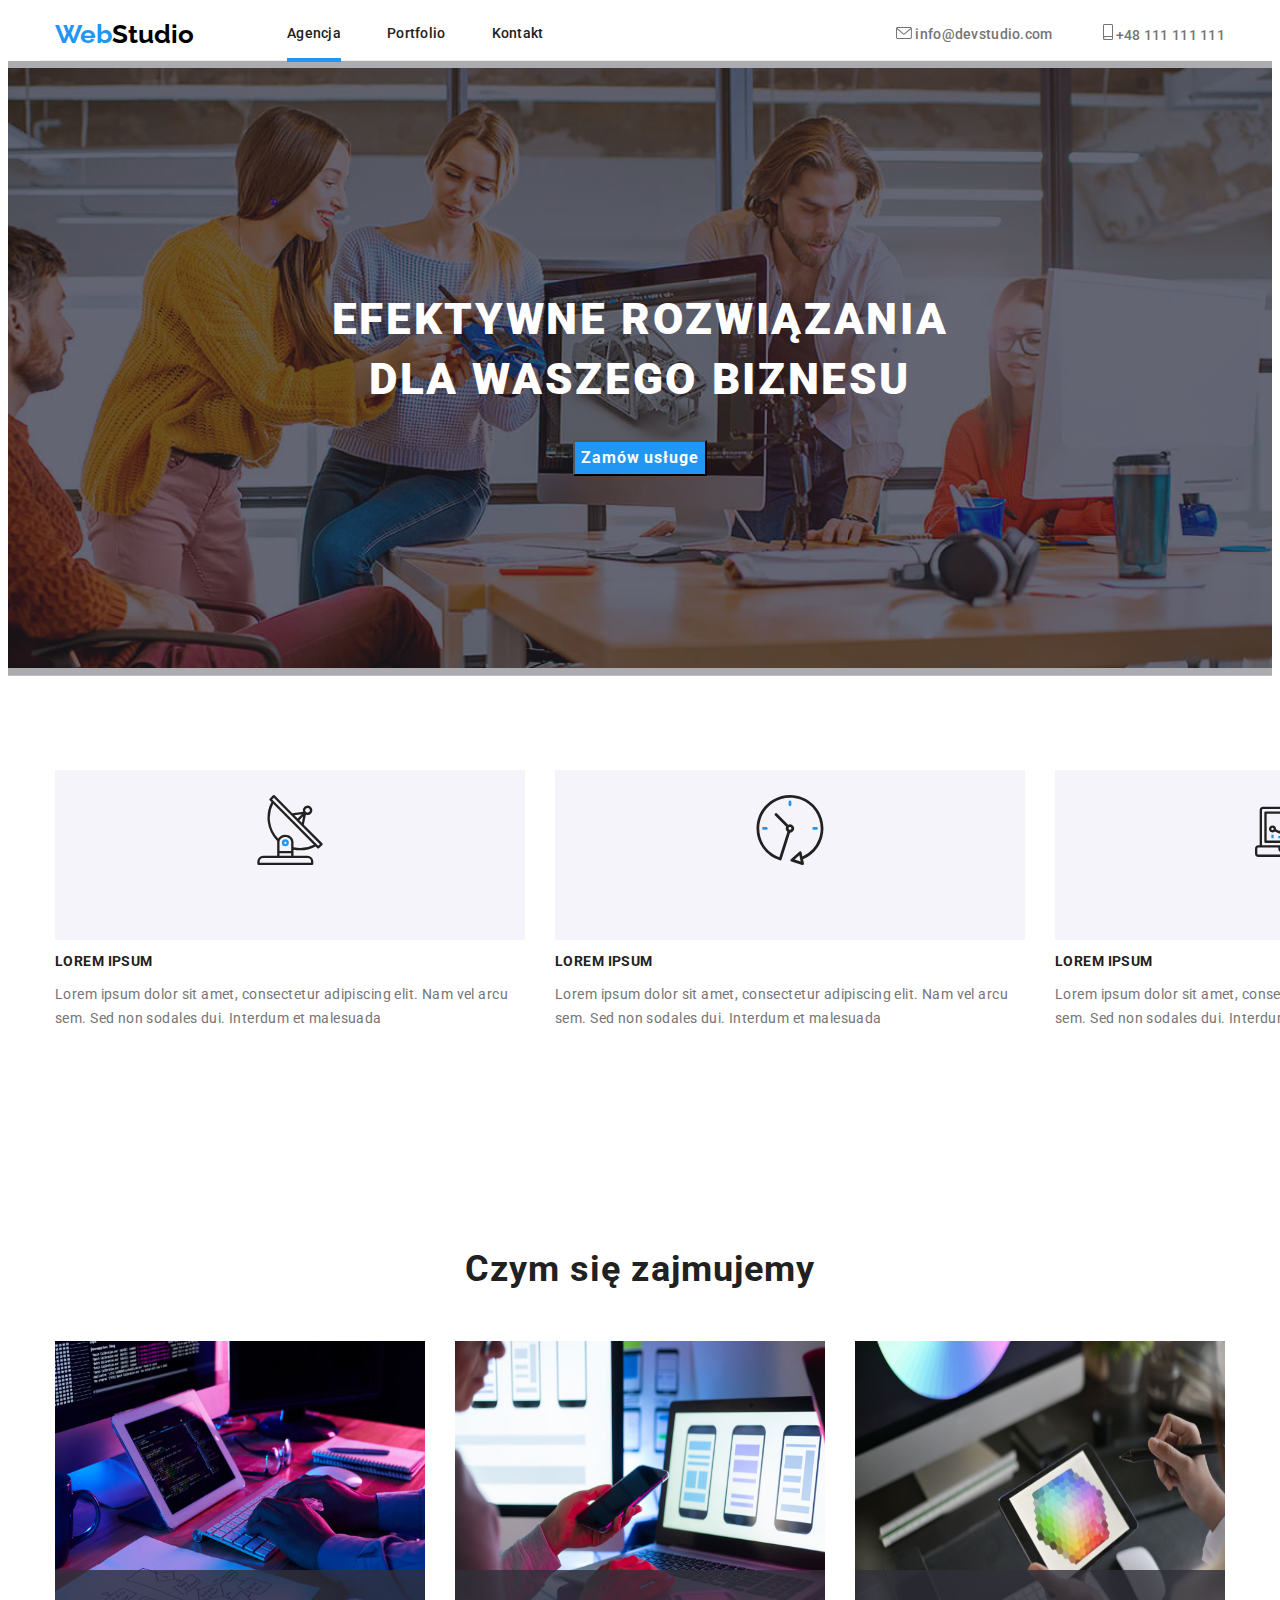
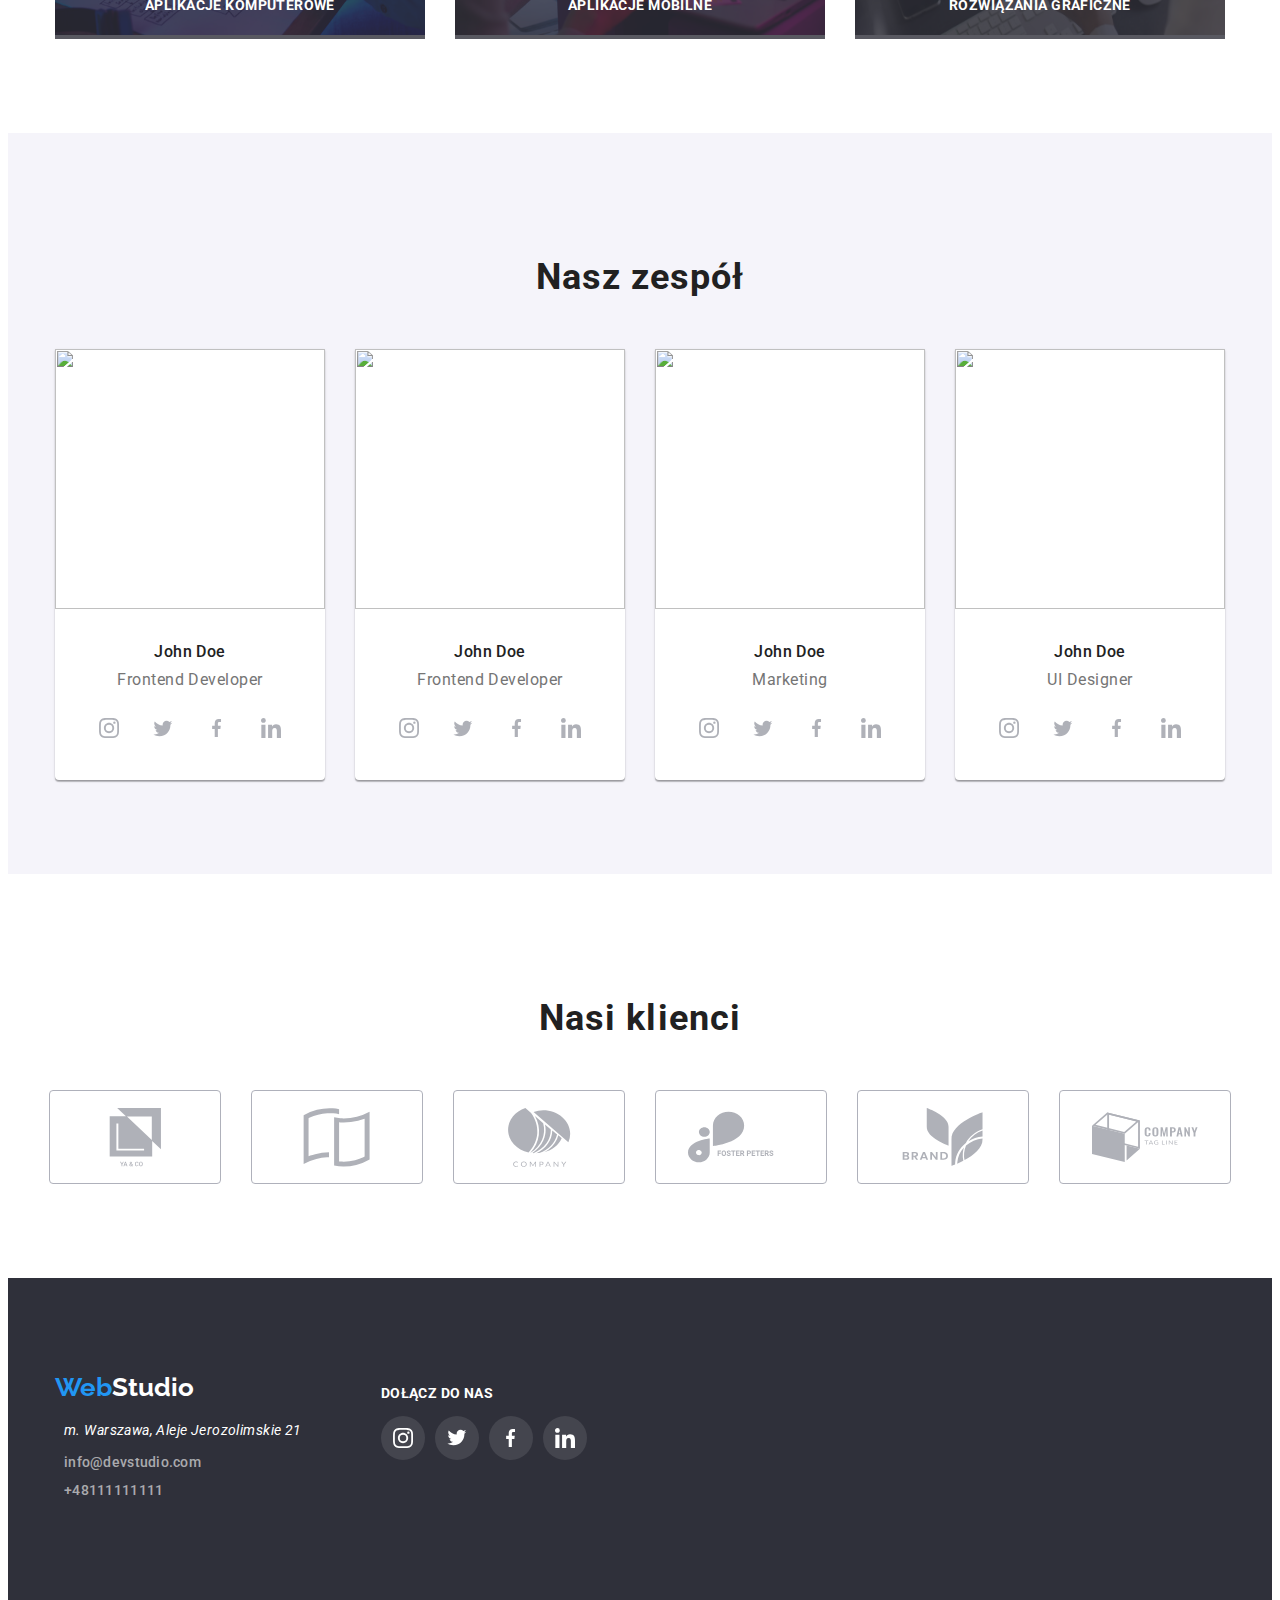
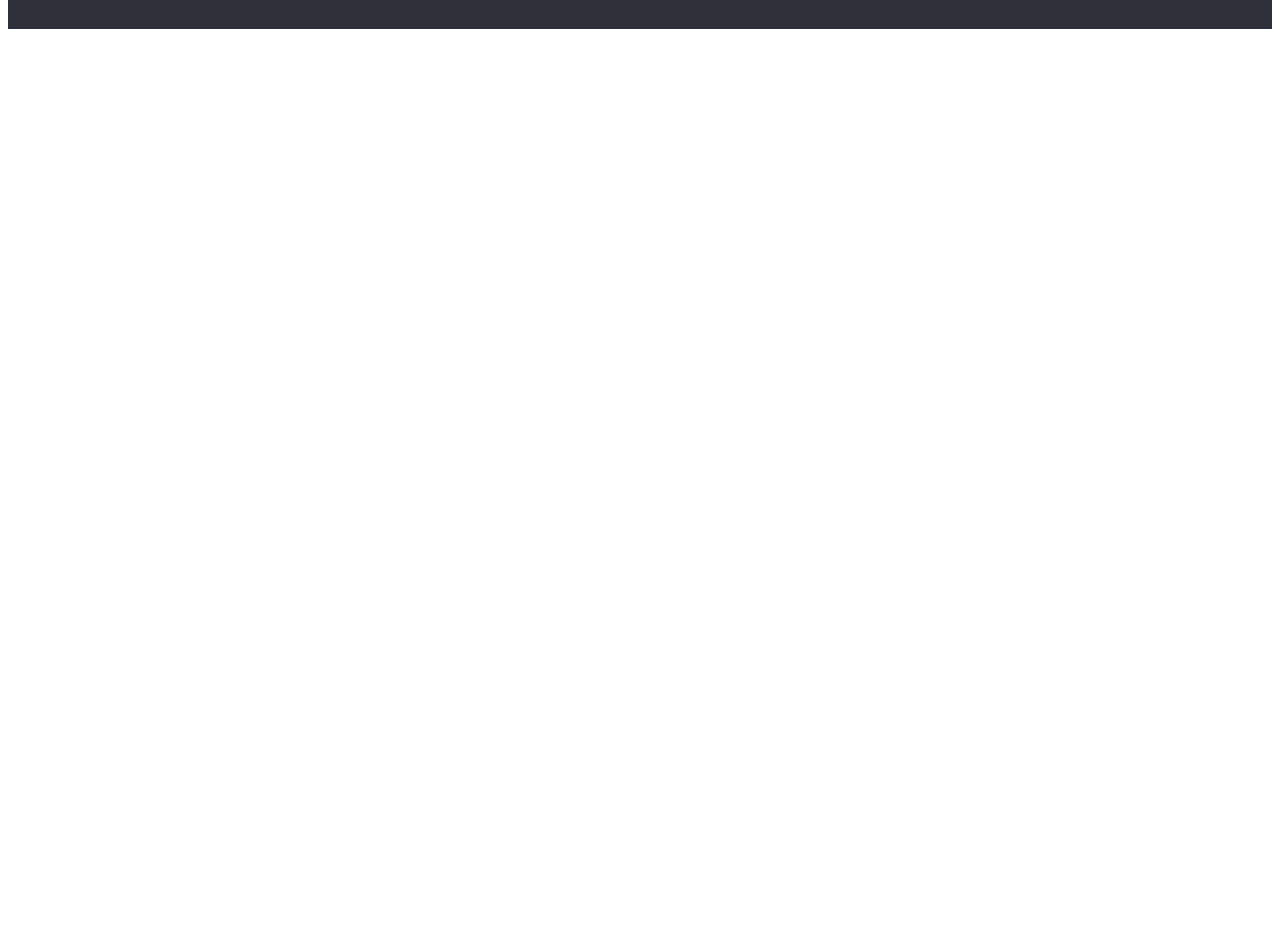
==== commit 034505fb: "modal-window" ====
--- a/index.html
+++ b/index.html
@@ -50,7 +50,7 @@
     
     
             <h1 class="h1">EFEKTYWNE ROZWIĄZANIA DLA WASZEGO BIZNESU </h1>
-            <button class="button1st" type="button">Zamów usługe</button>
+            <button class="button1st" type="button" data-modal-open>Zamów usługe</button>
 
         
         </div>
@@ -495,6 +495,13 @@
     </div>
 </section>
     </footer>
+
+    <div class="backdrop is-hidden" data-modal>
+        <div class="modal">
+            <button type="button"class="close-button" data-modal-close>x</button >
+        </div>
+    </div>
+    <script src="../modal.js"></script>
     
 </body>
 </html>
--- a/css/styles.css
+++ b/css/styles.css
@@ -732,7 +732,41 @@
     top: 32px;
 
   }
-
+  .backdrop{
+    display: flex;
+    justify-content: center;
+    align-items: center;
+
+    position: relative;
+    width: 100vw;
+    height: 100vh;
+    background-color:rgba(0, 0, 0, 0.2); ;
+  }
+  .modal{
+    z-index: 3;
+    position:absolute;
+    width: 582px;
+    height: 581px;
+    background-color:var(--white-color);
+    box-shadow: 0px 1px 3px rgba(0, 0, 0, 0.12), 0px 1px 1px rgba(0, 0, 0, 0.14), 0px 2px 1px rgba(0, 0, 0, 0.2);
+border-radius: 4px;
+  }
+  .is-hidden{
+    opacity:0;
+    visibility: hidden;
+    pointer-events: none;
+  }
+.close-button{
+    position: absolute;
+    right: 1%;
+    top: 1%;
+    background-color: var(--white-color);
+    width: 30px;
+    height: 30px;
+    border: 1px solid rgba(0, 0, 0, 0.1);
+    border-radius: 50%;
+    cursor: pointer;
+}
     
 
     
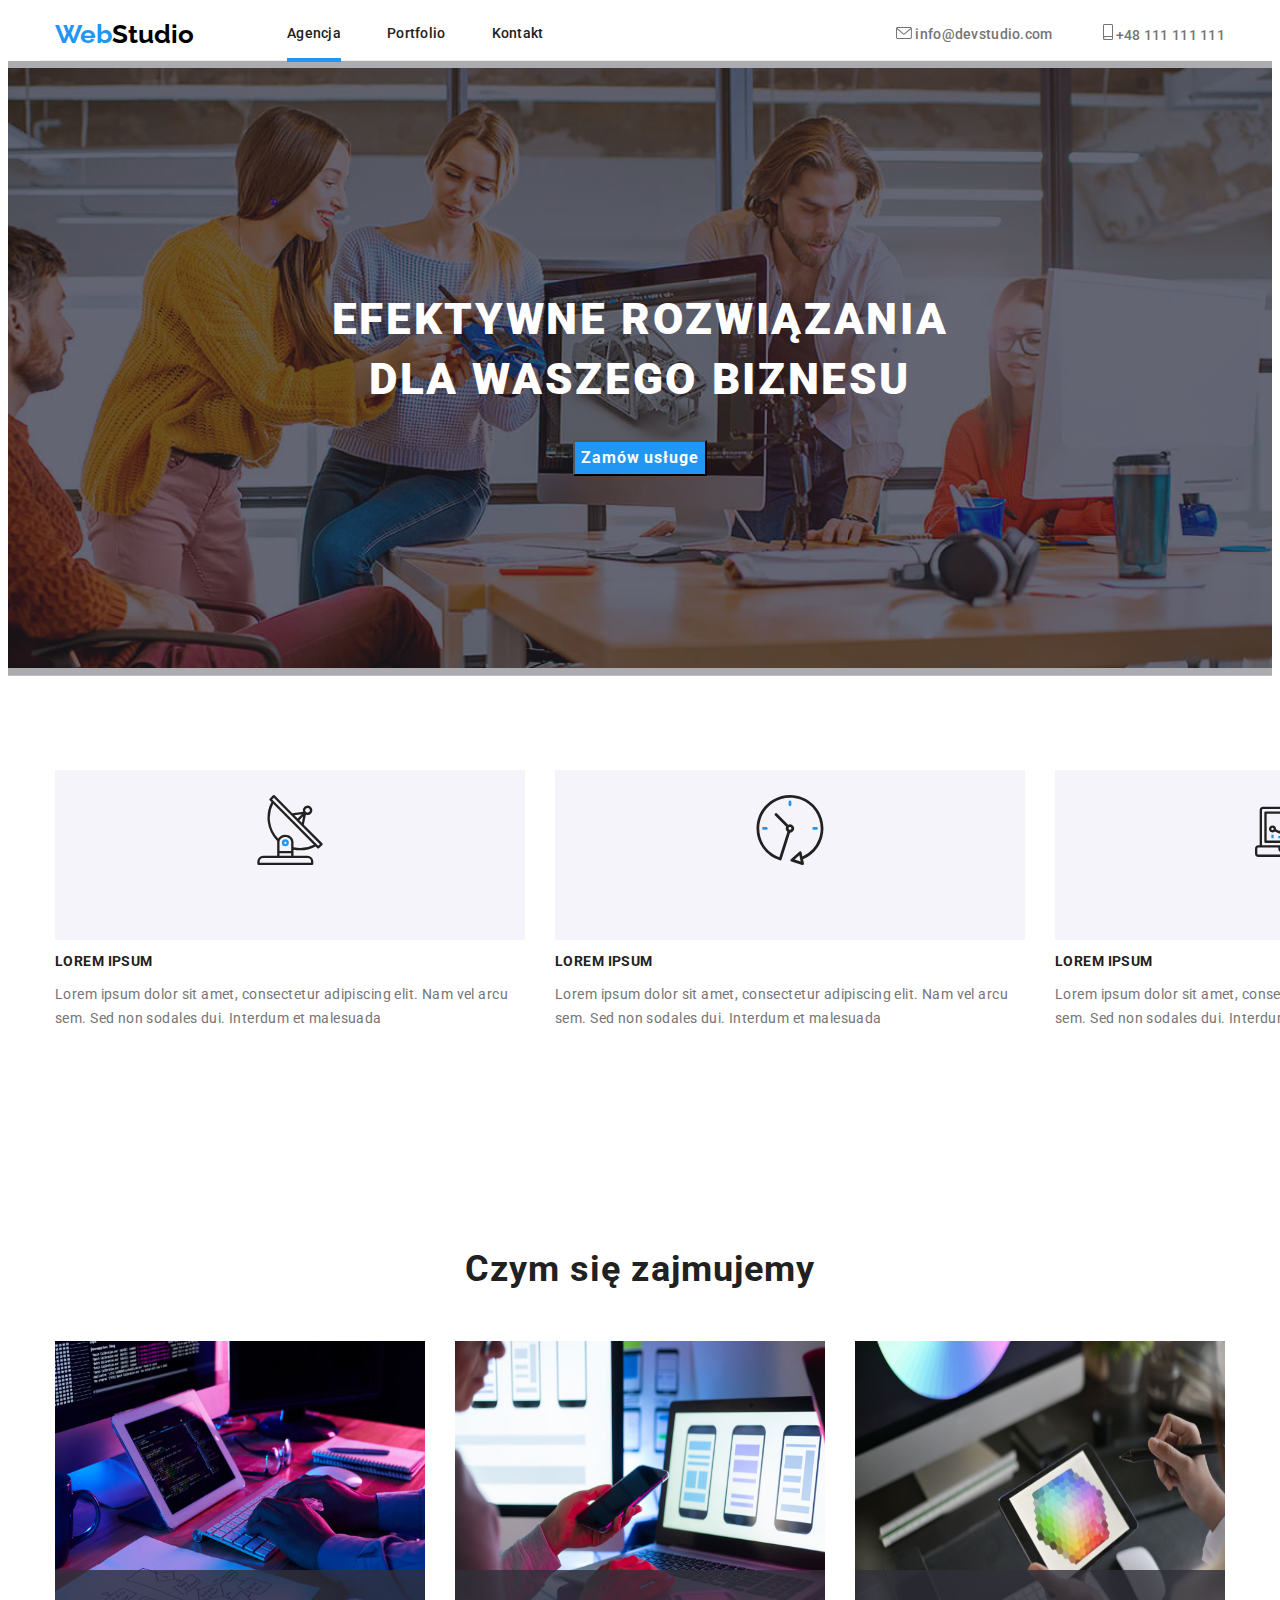
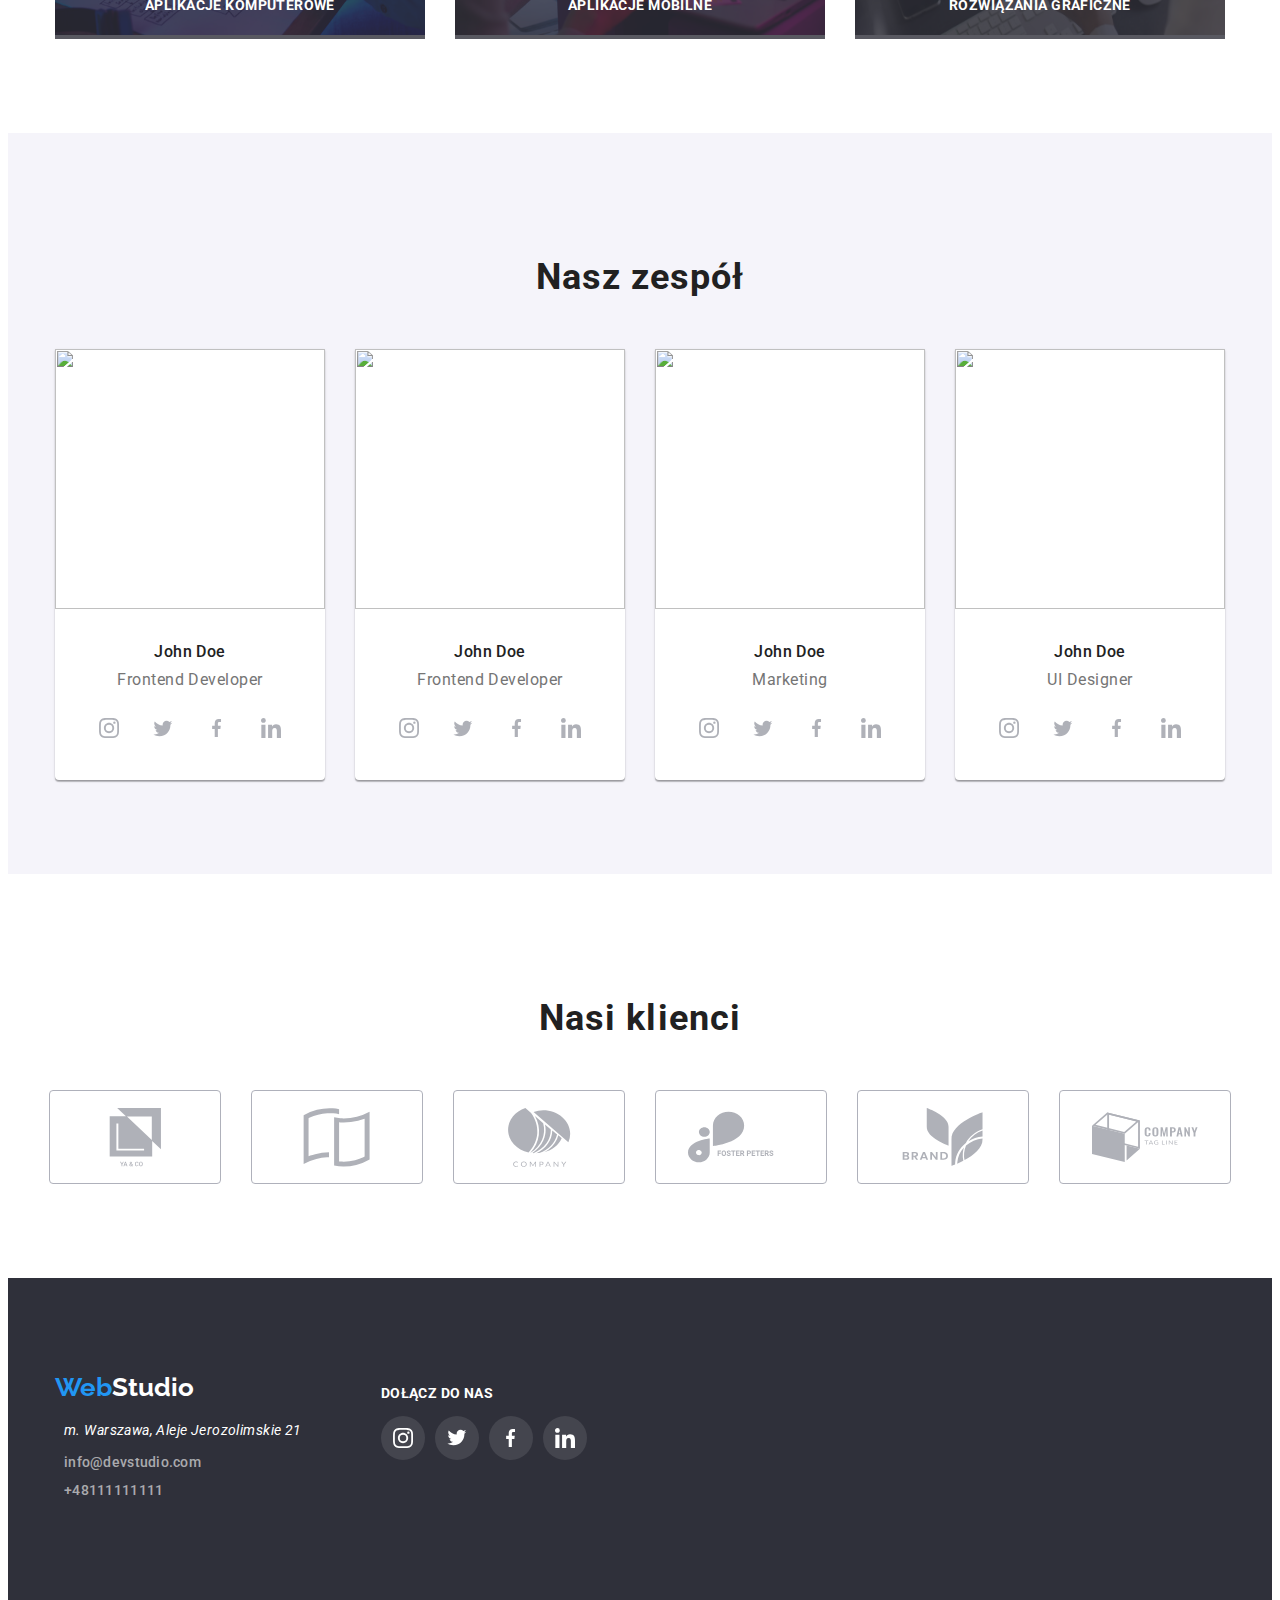
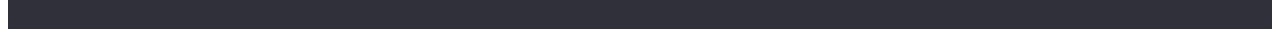
==== commit 96870e70: "done" ====
--- a/index.html
+++ b/index.html
@@ -498,10 +498,13 @@
 
     <div class="backdrop is-hidden" data-modal>
         <div class="modal">
-            <button type="button"class="close-button" data-modal-close>x</button >
+            <button type="button"class="close-button" data-modal-close>
+
+            </button >
         </div>
     </div>
     <script src="../modal.js"></script>
+
     
 </body>
 </html>
--- a/css/styles.css
+++ b/css/styles.css
@@ -733,41 +733,52 @@
 
   }
   .backdrop{
+    position:fixed;
+    top: 0;
+    left: 0;
     display: flex;
     justify-content: center;
     align-items: center;
-
-    position: relative;
     width: 100vw;
     height: 100vh;
-    background-color:rgba(0, 0, 0, 0.2); ;
-  }
-  .modal{
-    z-index: 3;
+    background-color:rgba(0, 0, 0, 0.2);
+    transition-duration: 2s;
+    
+    
+    
+
+    
+}
+.modal{
     position:absolute;
     width: 582px;
     height: 581px;
     background-color:var(--white-color);
     box-shadow: 0px 1px 3px rgba(0, 0, 0, 0.12), 0px 1px 1px rgba(0, 0, 0, 0.14), 0px 2px 1px rgba(0, 0, 0, 0.2);
-border-radius: 4px;
-  }
-  .is-hidden{
+    border-radius: 4px;
+}
+.is-hidden{
+    
+    transform: translateX(-100%);
+    transition-duration: 2s;
     opacity:0;
     visibility: hidden;
     pointer-events: none;
   }
 .close-button{
-    position: absolute;
+    position:absolute;
     right: 1%;
     top: 1%;
     background-color: var(--white-color);
+    background-image: url(../images/close-button.svg);
+    background-repeat: no-repeat;
+    background-position:center;
     width: 30px;
     height: 30px;
     border: 1px solid rgba(0, 0, 0, 0.1);
     border-radius: 50%;
     cursor: pointer;
 }
-    
 
     
     
